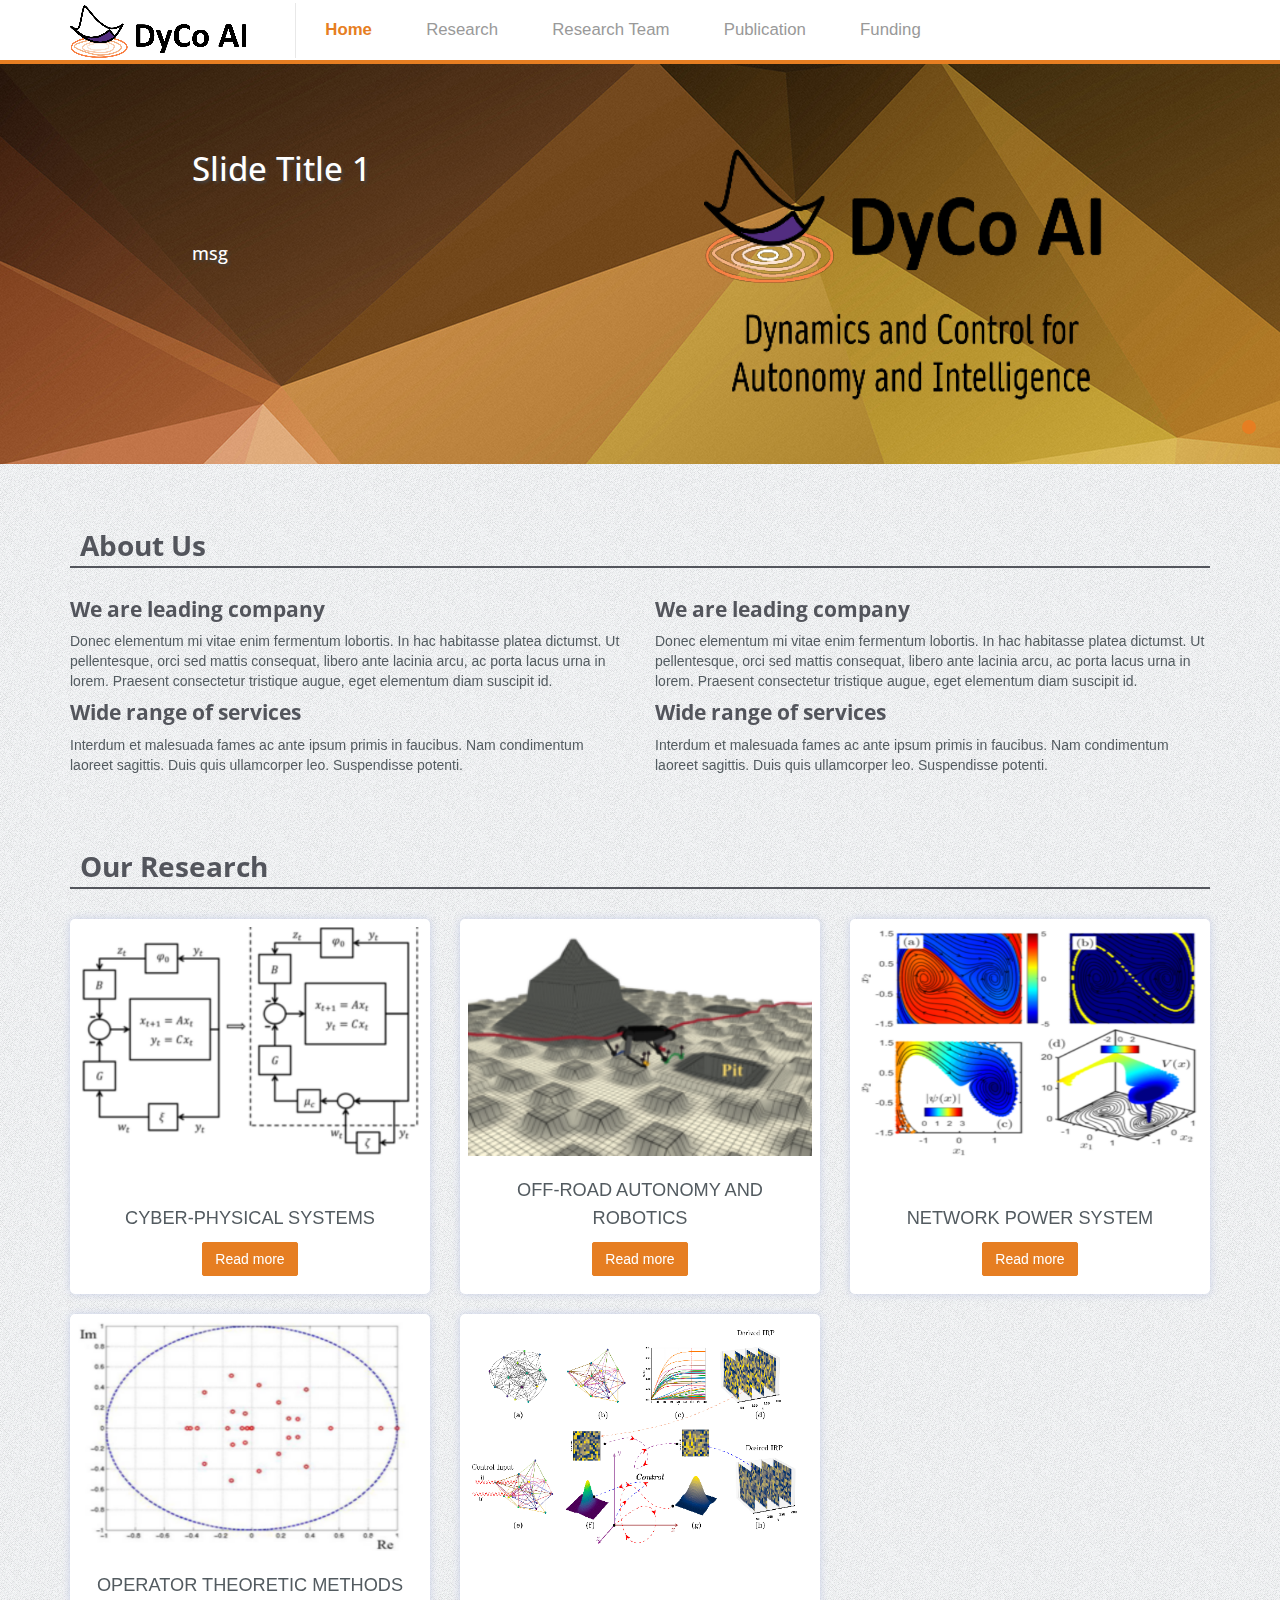
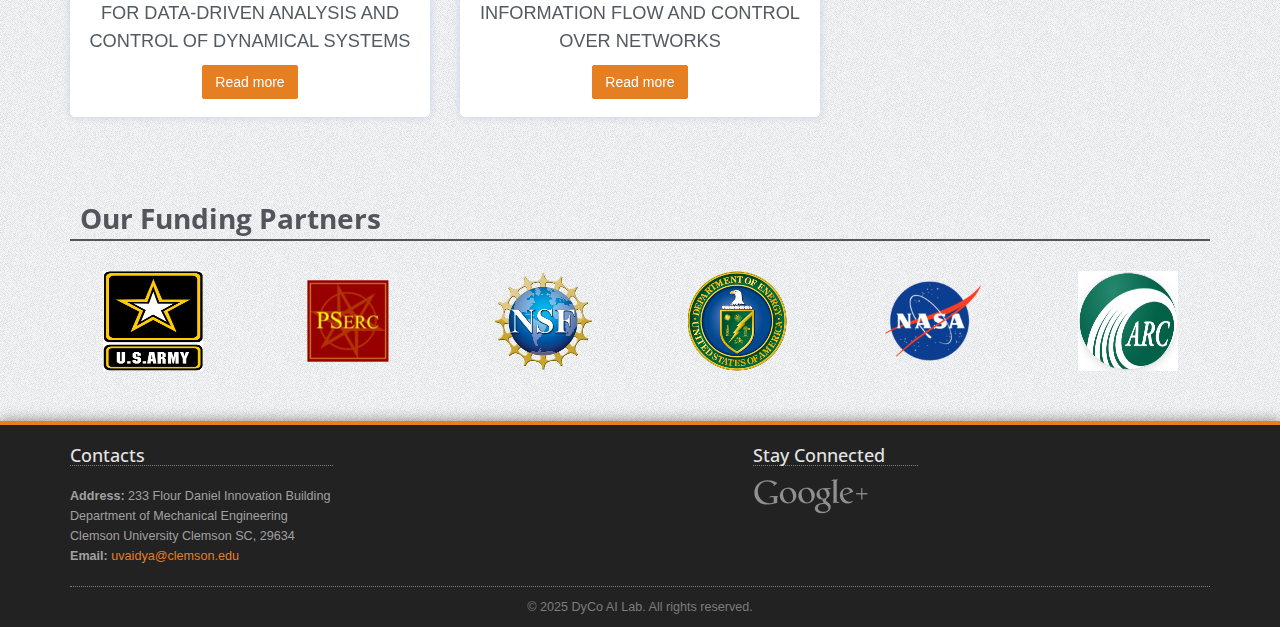
==== index.html @ 40adbb37 "Update index.html" ====
<!DOCTYPE html>
<!--[if lt IE 7]>      <html class="no-js lt-ie9 lt-ie8 lt-ie7"> <![endif]-->
<!--[if IE 7]>         <html class="no-js lt-ie9 lt-ie8"> <![endif]-->
<!--[if IE 8]>         <html class="no-js lt-ie9"> <![endif]-->
<!--[if gt IE 8]><!--> <html class="no-js"> <!--<![endif]-->
    <head>
        <meta charset="utf-8">
        <meta http-equiv="X-UA-Compatible" content="IE=edge,chrome=1">
        <title>DyCo AI</title>
        <meta name="description" content="">
        <meta name="viewport" content="width=device-width">

        <link rel="stylesheet" href="css/bootstrap.min.css">
        <link rel="stylesheet" href="css/icomoon-social.css">
        <link href='http://fonts.googleapis.com/css?family=Open+Sans:400,700,600,800' rel='stylesheet' type='text/css'>

        <link rel="stylesheet" href="css/leaflet.css" />
		<!--[if lte IE 8]>
		    <link rel="stylesheet" href="css/leaflet.ie.css" />
		<![endif]-->
		<link rel="stylesheet" href="css/main-orange.css">

        <script src="js/modernizr-2.6.2-respond-1.1.0.min.js"></script>
    </head>
    <body>
        <!--[if lt IE 7]>
            <p class="chromeframe">You are using an <strong>outdated</strong> browser. Please <a href="http://browsehappy.com/">upgrade your browser</a> or <a href="http://www.google.com/chromeframe/?redirect=true">activate Google Chrome Frame</a> to improve your experience.</p>
        <![endif]-->
        

           <!-- Navigation & Logo-->
        <div class="mainmenu-wrapper">
	        <div class="container">
	        	<!--<div class="menuextras">
					<div class="extras">
						<ul>
							<li class="shopping-cart-items"><i class="glyphicon glyphicon-shopping-cart icon-white"></i> <a href="page-shopping-cart.html"><b>3 items</b></a></li>
							<li>
								<div class="dropdown choose-country">
									<a class="#" data-toggle="dropdown" href="#"><img src="img/flags/gb.png" alt="Great Britain"> UK</a>
									<ul class="dropdown-menu" role="menu">
										<li role="menuitem"><a href="#"><img src="img/flags/us.png" alt="United States"> US</a></li>
										<li role="menuitem"><a href="#"><img src="img/flags/de.png" alt="Germany"> DE</a></li>
										<li role="menuitem"><a href="#"><img src="img/flags/es.png" alt="Spain"> ES</a></li>
									</ul>
								</div>
							</li>
			        		<li><a href="page-login.html">Login</a></li>
			        	</ul>
					</div>
		        </div>-->
		        <nav id="mainmenu" class="mainmenu">
					<ul>
						<li class="logo-wrapper"><a href="index.html"><img src="img/website_logo.jpg" alt="Multipurpose Twitter Bootstrap Template"></a></li>
						<li class="active">
							<a href="index.html">Home</a>
						</li>
						<li>
							<a href="page-Research.html">Research</a>
						</li>
						<li>
							<a href="page-research-team.html">Research Team </a>
						</li>
						<li>
							<a href="page-publication.html">Publication </a>
						</li>
						<li>
							<a href="page-project-funding.html">Funding </a>
						</li>
							</div><!-- /mainmenu-submenu -->
						</li>
					</ul>
				</nav>
			</div>
		</div>
        <!-- Homepage Slider -->
        <div class="homepage-slider">
        	<div id="sequence">
				<ul class="sequence-canvas">
					<!-- Slide 1 -->
					<li class="bg4">
						<!-- Slide Title -->
						<h2 class="title">Slide Title 1</h2>
						<!-- Slide Text -->
						<h3 class="subtitle">msg</h3>
						<!-- Slide Image -->
						<img class="slide-img" src="img/homepage-slider/slider-1.png" alt="Slide 1" />
					</li>
					<!-- End Slide 1 -->
					<!-- Slide 2 
					<li class="bg3">-->
						<!-- Slide Title 
						<h2 class="title">Slide Title 2</h2>-->
						<!-- Slide Text 
						<h3 class="subtitle">msg</h3>-->
						<!-- Slide Image 
						<img class="slide-img" src="img/homepage-slider/slide2.png" alt="Slide 2" />
					</li>-->
					<!-- End Slide 2 -->
					<!-- Slide 3 
					<li class="bg1">-->
						<!-- Slide Title 
						<h2 class="title">Slide Title 3</h2>-->
						<!-- Slide Text 
						<h3 class="subtitle">msg</h3>-->
						<!-- Slide Image 
						<img class="slide-img" src="img/homepage-slider/slide3.png" alt="Slide 3" />
					</li>-->
					<!-- End Slide 3 -->
				</ul>
				<div class="sequence-pagination-wrapper">
					<ul class="sequence-pagination">
						<li>1</li>
						<!--<li>2</li>
						<li>3</li>-->
					</ul>
				</div>
			</div>
        </div>
        <!-- End Homepage Slider -->

		<!-- Press Coverage -->
        <!--<div class="section">
	    	<div class="container">
				<div class="row">
					<div class="col-md-4 col-sm-6">
						<div class="in-press press-wired">
							<a href="#">Morbi eleifend congue elit nec sagittis. Praesent aliquam lobortis tellus, nec consequat vitae</a>
						</div>
					</div>
					<div class="col-md-4 col-sm-6">
						<div class="in-press press-mashable">
							<a href="#">Morbi eleifend congue elit nec sagittis. Praesent aliquam lobortis tellus, nec consequat vitae</a>
						</div>
					</div>
					<div class="col-md-4 col-sm-6">
						<div class="in-press press-techcrunch">
							<a href="#">Morbi eleifend congue elit nec sagittis. Praesent aliquam lobortis tellus, nec consequat vitae</a>
						</div>
					</div>
				</div>
			</div>
		</div>-->
		<!-- Press Coverage -->


	

		<!-- About Us -->
	    <div class="section">
			<div class="container">
				<h2>About Us</h2>
				<div class="row">
					
                    <div class="col-sm-6">
						<h3>We are leading company</h3>
						<p>
							Donec elementum mi vitae enim fermentum lobortis. In hac habitasse platea dictumst. Ut pellentesque, orci sed mattis consequat, libero ante lacinia arcu, ac porta lacus urna in lorem. Praesent consectetur tristique augue, eget elementum diam suscipit id.
						</p>
						<h3>Wide range of services</h3>
						<p>
							Interdum et malesuada fames ac ante ipsum primis in faucibus. Nam condimentum laoreet sagittis. Duis quis ullamcorper leo. Suspendisse potenti.
						</p>
					</div>
					<div class="col-sm-6">
						<h3>We are leading company</h3>
						<p>
							Donec elementum mi vitae enim fermentum lobortis. In hac habitasse platea dictumst. Ut pellentesque, orci sed mattis consequat, libero ante lacinia arcu, ac porta lacus urna in lorem. Praesent consectetur tristique augue, eget elementum diam suscipit id.
						</p>
						<h3>Wide range of services</h3>
						<p>
							Interdum et malesuada fames ac ante ipsum primis in faucibus. Nam condimentum laoreet sagittis. Duis quis ullamcorper leo. Suspendisse potenti.
						</p>
					</div>
					<!--Video-->
					<!--
					<div class="col-sm-6">
						<div class="video-wrapper">
							<iframe src="https://www.youtube.com/embed/SSEDi7otbWs" width="500" height="281" frameborder="0" webkitAllowFullScreen mozallowfullscreen allowFullScreen></iframe>
						</div>
					</div>-->
					<!--Video-->
					
				</div>
			</div>
	    </div>
	    <!-- About Us -->
	
		<!-- Our Research -->
	    <div class="section">
			<div class="container">
				<h2>Our Research</h2>
				<div class="row">
					
                    <div class="col-md-4 col-sm-6">
						<div class="portfolio-item">
							<div class="portfolio-image">
								<a href="page-portfolio-item.html"><img src="img/Resize_image/Research_detail_1.jpg" alt="Project Name"></a>
							</div>
							<div class="portfolio-info">
								<ul>
									<li class="portfolio-project-name"><br>Cyber-Physical Systems</li>
									
									<li class="read-more"><a href="page-project-details-1.html" class="btn">Read more</a></li>
								</ul>
							</div>
						</div>
					</div>
					<div class="col-md-4 col-sm-6">
						<div class="portfolio-item">
							<div class="portfolio-image">
								<a href="page-portfolio-item.html"><img src="img/Resize_image/Research_detail_2.jpg" alt="Project Name"></a>
							</div>
							<div class="portfolio-info">
								<ul>
									<li class="portfolio-project-name">
										Off-road Autonomy and Robotics                       

									</li>
									
									<li class="read-more"><a href="page-project-details-2.html" class="btn">Read more</a></li>
								</ul>
							</div>
						</div>
					</div>
					<div class="col-md-4 col-sm-6">
						<div class="portfolio-item">
							<div class="portfolio-image">
								<a href="page-portfolio-item.html"><img src="img/Resize_image/Research_detail_3.png" alt="Project Name"></a>
							</div>
							<div class="portfolio-info">
								<ul>
									<li class="portfolio-project-name"><br>Network Power System</li>
									
									<li class="read-more"><a href="page-project-details-3.html" class="btn">Read more</a></li>
								</ul>
							</div>
						</div>
					</div>
					<div class="col-md-4 col-sm-6">
						<div class="portfolio-item">
							<div class="portfolio-image">
								<a href="page-portfolio-item.html"><img src="img/Resize_image/Research_detail_4.png" alt="Project Name"></a>
							</div>
							<div class="portfolio-info">
								<ul>
									<li class="portfolio-project-name">Operator theoretic methods for data-driven analysis and control of dynamical systems</li>
									
									<li class="read-more"><a href="page-project-details-4.html" class="btn">Read more</a></li>
								</ul>
							</div>
						</div>
					</div>
					<div class="col-md-4 col-sm-6">
						<div class="portfolio-item">
							<div class="portfolio-image">
								<a href="page-portfolio-item.html"><img src="img/Resize_image/Research_detail_5.png" alt="Project Name"></a>
							</div>
							<div class="portfolio-info">
								<ul>
									<li class="portfolio-project-name"><br>Information Flow and Control Over Networks</li>
									
									<li class="read-more"><a href="page-project-details-5.html" class="btn">Read more</a></li>
								</ul>
							</div>
						</div>
					</div>
					
					
				</div>
			</div>
	    </div>
	    <!-- Our Research -->


		<!-- Our Clients -->
	    <div class="section">
	    	<div class="container">
	    		<h2>Our Funding Partners</h2>
				<div class="clients-logo-wrapper text-center row">
					<div class="col-lg-2 col-md-2 col-sm-3 col-xs-6"><a href="#"><img src="img/logos/FP_1.jpg" alt="Client Name"></a></div>
					<div class="col-lg-2 col-md-2 col-sm-3 col-xs-6"><a href="#"><img src="img/logos/FP_2.jpg" alt="Client Name"></a></div>
					<div class="col-lg-2 col-md-2 col-sm-3 col-xs-6"><a href="#"><img src="img/logos/FP_3.jpg" alt="Client Name"></a></div>
					<div class="col-lg-2 col-md-2 col-sm-3 col-xs-6"><a href="#"><img src="img/logos/FP_4.jpg" alt="Client Name"></a></div>
					<div class="col-lg-2 col-md-2 col-sm-3 col-xs-6"><a href="#"><img src="img/logos/FP_5.jpg" alt="Client Name"></a></div>
					<div class="col-lg-2 col-md-2 col-sm-3 col-xs-6"><a href="#"><img src="img/logos/FP_6.jpg" alt="Client Name"></a></div>
				</div>
			</div>
	    </div>
	    <!-- End Our Clients -->

	    <!-- Footer -->
	    <div class="footer">
	    	<div class="container">
		    	<div class="row">
		    		<div class="col-footer col-md-3 col-xs-6">
		    			<h3>Contacts</h3>
		    			<p class="contact-us-details">
	        				<b>Address:</b> 233 Flour Daniel Innovation Building
							Department of Mechanical Engineering
							Clemson University
							Clemson SC, 29634<br/>
	        			<!--	<b>Phone:</b> +44 123 654321<br/>
	        				<b>Fax:</b> +44 123 654321<br/>-->
	        				<b>Email:</b> <a>uvaidya@clemson.edu</a>
		    		</div>
		
		    		<div class="col-footer col-md-4 col-xs-6">
		    			
	        			</p>
		    		</div>
		    		<div class="col-footer col-md-2 col-xs-6">
		    			<h3>Stay Connected</h3>
		    			<ul class="footer-stay-connected no-list-style">
		    				<!--<li><a href="#" class="facebook"></a></li>
		    				<li><a href="#" class="twitter"></a></li>-->
		    				<li><a href="https://scholar.google.com/citations?user=bzUVrKIAAAAJ&hl=en" target="_blank" class="googleplus"></a></li>
		    			</ul>
		    		</div>
		    	</div>
		    	<div class="row">
		    		<div class="col-md-12">
		    			<div class="footer-copyright">&copy; 2025 DyCo AI Lab. All rights reserved.</div>
		    		</div>
		    	</div>
		    </div>
	    </div>

        <!-- Javascripts -->
        <script src="http://ajax.googleapis.com/ajax/libs/jquery/1.9.1/jquery.min.js"></script>
        <script>window.jQuery || document.write('<script src="js/jquery-1.9.1.min.js"><\/script>')</script>
        <script src="js/bootstrap.min.js"></script>
        <script src="http://cdn.leafletjs.com/leaflet-0.5.1/leaflet.js"></script>
        <script src="js/jquery.fitvids.js"></script>
        <script src="js/jquery.sequence-min.js"></script>
        <script src="js/jquery.bxslider.js"></script>
        <script src="js/main-menu.js"></script>
        <script src="js/template.js"></script>

    </body>
</html>
---- css/icomoon-social.css ----
.icon-google-plus,.icon-facebook,.icon-twitter,.icon-vimeo2,.icon-flickr,.icon-picassa,.icon-dribbble,.icon-github,.icon-wordpress,.icon-blogger,.icon-tumblr,.icon-soundcloud,.icon-linkedin,.icon-lastfm,.icon-stumbleupon,.icon-pinterest {
	display: inline-block;
	width: 16px;
	height: 16px;
	background-image: url(../img/icomoon-social.png);
	background-repeat: no-repeat;
}
.icon-google-plus {
	background-position: 0 0;
}
.icon-facebook {
	background-position: -32px 0;
}
.icon-twitter {
	background-position: -64px 0;
}
.icon-vimeo2 {
	background-position: -96px 0;
}
.icon-flickr {
	background-position: -128px 0;
}
.icon-picassa {
	background-position: -160px 0;
}
.icon-dribbble {
	background-position: -192px 0;
}
.icon-github {
	background-position: -224px 0;
}
.icon-wordpress {
	background-position: -256px 0;
}
.icon-blogger {
	background-position: -288px 0;
}
.icon-tumblr {
	background-position: -320px 0;
}
.icon-soundcloud {
	background-position: -352px 0;
}
.icon-linkedin {
	background-position: -384px 0;
}
.icon-lastfm {
	background-position: -416px 0;
}
.icon-stumbleupon {
	background-position: -448px 0;
}
.icon-pinterest {
	background-position: -480px 0;
}
---- css/leaflet.css ----
/* required styles */

.leaflet-map-pane,
.leaflet-tile,
.leaflet-marker-icon,
.leaflet-marker-shadow,
.leaflet-tile-pane,
.leaflet-overlay-pane,
.leaflet-shadow-pane,
.leaflet-marker-pane,
.leaflet-popup-pane,
.leaflet-overlay-pane svg,
.leaflet-zoom-box,
.leaflet-image-layer,
.leaflet-layer {
	position: absolute;
	left: 0;
	top: 0;
	}
.leaflet-container {
	overflow: hidden;
	-ms-touch-action: none;
	}
.leaflet-tile,
.leaflet-marker-icon,
.leaflet-marker-shadow {
	-webkit-user-select: none;
	   -moz-user-select: none;
	        user-select: none;
	}
.leaflet-marker-icon,
.leaflet-marker-shadow {
	display: block;
	}
/* map is broken in FF if you have max-width: 100% on tiles */
.leaflet-container img {
	max-width: none !important;
	}
/* stupid Android 2 doesn't understand "max-width: none" properly */
.leaflet-container img.leaflet-image-layer {
	max-width: 15000px !important;
	}
.leaflet-tile {
	filter: inherit;
	visibility: hidden;
	}
.leaflet-tile-loaded {
	visibility: inherit;
	}
.leaflet-zoom-box {
	width: 0;
	height: 0;
	}

.leaflet-tile-pane    { z-index: 2; }
.leaflet-objects-pane { z-index: 3; }
.leaflet-overlay-pane { z-index: 4; }
.leaflet-shadow-pane  { z-index: 5; }
.leaflet-marker-pane  { z-index: 6; }
.leaflet-popup-pane   { z-index: 7; }


/* control positioning */

.leaflet-control {
	position: relative;
	z-index: 7;
	pointer-events: auto;
	}
.leaflet-top,
.leaflet-bottom {
	position: absolute;
	z-index: 1000;
	pointer-events: none;
	}
.leaflet-top {
	top: 0;
	}
.leaflet-right {
	right: 0;
	}
.leaflet-bottom {
	bottom: 0;
	}
.leaflet-left {
	left: 0;
	}
.leaflet-control {
	float: left;
	clear: both;
	}
.leaflet-right .leaflet-control {
	float: right;
	}
.leaflet-top .leaflet-control {
	margin-top: 10px;
	}
.leaflet-bottom .leaflet-control {
	margin-bottom: 10px;
	}
.leaflet-left .leaflet-control {
	margin-left: 10px;
	}
.leaflet-right .leaflet-control {
	margin-right: 10px;
	}


/* zoom and fade animations */

.leaflet-fade-anim .leaflet-tile,
.leaflet-fade-anim .leaflet-popup {
	opacity: 0;
	-webkit-transition: opacity 0.2s linear;
	   -moz-transition: opacity 0.2s linear;
	     -o-transition: opacity 0.2s linear;
	        transition: opacity 0.2s linear;
	}
.leaflet-fade-anim .leaflet-tile-loaded,
.leaflet-fade-anim .leaflet-map-pane .leaflet-popup {
	opacity: 1;
	}

.leaflet-zoom-anim .leaflet-zoom-animated {
	-webkit-transition: -webkit-transform 0.25s cubic-bezier(0,0,0.25,1);
	   -moz-transition:    -moz-transform 0.25s cubic-bezier(0,0,0.25,1);
	     -o-transition:      -o-transform 0.25s cubic-bezier(0,0,0.25,1);
	        transition:         transform 0.25s cubic-bezier(0,0,0.25,1);
	}
.leaflet-zoom-anim .leaflet-tile,
.leaflet-pan-anim .leaflet-tile,
.leaflet-touching .leaflet-zoom-animated {
	-webkit-transition: none;
	   -moz-transition: none;
	     -o-transition: none;
	        transition: none;
	}

.leaflet-zoom-anim .leaflet-zoom-hide {
	visibility: hidden;
	}


/* cursors */

.leaflet-clickable {
	cursor: pointer;
	}
.leaflet-container {
	cursor: -webkit-grab;
	cursor:    -moz-grab;
	}
.leaflet-popup-pane,
.leaflet-control {
	cursor: auto;
	}
.leaflet-dragging,
.leaflet-dragging .leaflet-clickable,
.leaflet-dragging .leaflet-container {
	cursor: move;
	cursor: -webkit-grabbing;
	cursor:    -moz-grabbing;
	}


/* visual tweaks */

.leaflet-container {
	background: #ddd;
	outline: 0;
	}
.leaflet-container a {
	color: #0078A8;
	}
.leaflet-container a.leaflet-active {
	outline: 2px solid orange;
	}
.leaflet-zoom-box {
	border: 2px dotted #05f;
	background: white;
	opacity: 0.5;
	}


/* general typography */
.leaflet-container {
	font: 12px/1.5 "Helvetica Neue", Arial, Helvetica, sans-serif;
	}


/* general toolbar styles */

.leaflet-bar {
	box-shadow: 0 0 8px rgba(0,0,0,0.4);
	border: 1px solid #888;
	-webkit-border-radius: 5px;
	        border-radius: 5px;
	}
.leaflet-bar-part {
	background-color: rgba(255, 255, 255, 0.8);
	border-bottom: 1px solid #aaa;
	}
.leaflet-bar-part-top {
	-webkit-border-radius: 4px 4px 0 0;
	        border-radius: 4px 4px 0 0;
	}
.leaflet-bar-part-bottom {
	-webkit-border-radius: 0 0 4px 4px;
	        border-radius: 0 0 4px 4px;
	border-bottom: none;
	}

.leaflet-touch .leaflet-bar {
	-webkit-border-radius: 10px;
	        border-radius: 10px;
	}
.leaflet-touch .leaflet-bar-part {
	border-bottom: 4px solid rgba(0,0,0,0.3);
	}
.leaflet-touch .leaflet-bar-part-top {
	-webkit-border-radius: 7px 7px 0 0;
	        border-radius: 7px 7px 0 0;
	}
.leaflet-touch .leaflet-bar-part-bottom {
	-webkit-border-radius: 0 0 7px 7px;
	        border-radius: 0 0 7px 7px;
	border-bottom: none;
	}


/* zoom control */

.leaflet-container .leaflet-control-zoom {
	margin-left: 13px;
	margin-top: 12px;
	}
.leaflet-control-zoom a {
	width: 22px;
	height: 22px;
	text-align: center;
	text-decoration: none;
	color: black;
	}
.leaflet-control-zoom a,
.leaflet-control-layers-toggle {
	background-position: 50% 50%;
	background-repeat: no-repeat;
	display: block;
	}
.leaflet-control-zoom a:hover {
	background-color: #fff;
	color: #777;
	}
.leaflet-control-zoom-in {
	font: bold 18px/24px Arial, Helvetica, sans-serif;
	}
.leaflet-control-zoom-out {
	font: bold 23px/20px Tahoma, Verdana, sans-serif;
	}
.leaflet-control-zoom a.leaflet-control-zoom-disabled {
	cursor: default;
	background-color: rgba(255, 255, 255, 0.8);
	color: #bbb;
	}

.leaflet-touch .leaflet-control-zoom a {
	width: 30px;
	height: 30px;
	}
.leaflet-touch .leaflet-control-zoom-in {
	font-size: 24px;
	line-height: 29px;
	}
.leaflet-touch .leaflet-control-zoom-out {
	font-size: 28px;
	line-height: 24px;
	}

/* layers control */

.leaflet-control-layers {
	box-shadow: 0 1px 7px rgba(0,0,0,0.4);
	background: #f8f8f9;
	-webkit-border-radius: 8px;
	        border-radius: 8px;
	}
.leaflet-control-layers-toggle {
	background-image: url(images/layers.png);
	width: 36px;
	height: 36px;
	}
.leaflet-touch .leaflet-control-layers-toggle {
	width: 44px;
	height: 44px;
	}
.leaflet-control-layers .leaflet-control-layers-list,
.leaflet-control-layers-expanded .leaflet-control-layers-toggle {
	display: none;
	}
.leaflet-control-layers-expanded .leaflet-control-layers-list {
	display: block;
	position: relative;
	}
.leaflet-control-layers-expanded {
	padding: 6px 10px 6px 6px;
	color: #333;
	background: #fff;
	}
.leaflet-control-layers-selector {
	margin-top: 2px;
	position: relative;
	top: 1px;
	}
.leaflet-control-layers label {
	display: block;
	}
.leaflet-control-layers-separator {
	height: 0;
	border-top: 1px solid #ddd;
	margin: 5px -10px 5px -6px;
	}


/* attribution and scale controls */

.leaflet-container .leaflet-control-attribution {
	background-color: rgba(255, 255, 255, 0.7);
	box-shadow: 0 0 5px #bbb;
	margin: 0;
	}
.leaflet-control-attribution,
.leaflet-control-scale-line {
	padding: 0 5px;
	color: #333;
	}
.leaflet-container .leaflet-control-attribution,
.leaflet-container .leaflet-control-scale {
	font-size: 11px;
	}
.leaflet-left .leaflet-control-scale {
	margin-left: 5px;
	}
.leaflet-bottom .leaflet-control-scale {
	margin-bottom: 5px;
	}
.leaflet-control-scale-line {
	border: 2px solid #777;
	border-top: none;
	color: black;
	line-height: 1.1;
	padding: 2px 5px 1px;
	font-size: 11px;
	text-shadow: 1px 1px 1px #fff;
	background-color: rgba(255, 255, 255, 0.5);
	box-shadow: 0 -1px 5px rgba(0, 0, 0, 0.2);
	white-space: nowrap;
	overflow: hidden;
	}
.leaflet-control-scale-line:not(:first-child) {
	border-top: 2px solid #777;
	border-bottom: none;
	margin-top: -2px;
	box-shadow: 0 2px 5px rgba(0, 0, 0, 0.2);
	}
.leaflet-control-scale-line:not(:first-child):not(:last-child) {
	border-bottom: 2px solid #777;
	}

.leaflet-touch .leaflet-control-attribution,
.leaflet-touch .leaflet-control-layers,
.leaflet-touch .leaflet-control-zoom {
	box-shadow: none;
	}
.leaflet-touch .leaflet-control-layers,
.leaflet-touch .leaflet-control-zoom {
	border: 4px solid rgba(0,0,0,0.3);
	}


/* popup */

.leaflet-popup {
	position: absolute;
	text-align: center;
	}
.leaflet-popup-content-wrapper {
	padding: 1px;
	text-align: left;
	-webkit-border-radius: 20px;
	        border-radius: 20px;
	}
.leaflet-popup-content {
	margin: 14px 20px;
	line-height: 1.4;
	}
.leaflet-popup-content p {
	margin: 18px 0;
	}
.leaflet-popup-tip-container {
	margin: 0 auto;
	width: 40px;
	height: 20px;
	position: relative;
	overflow: hidden;
	}
.leaflet-popup-tip {
	width: 15px;
	height: 15px;
	padding: 1px;

	margin: -8px auto 0;

	-webkit-transform: rotate(45deg);
	   -moz-transform: rotate(45deg);
	    -ms-transform: rotate(45deg);
	     -o-transform: rotate(45deg);
	        transform: rotate(45deg);
	}
.leaflet-popup-content-wrapper, .leaflet-popup-tip {
	background: white;

	box-shadow: 0 3px 14px rgba(0,0,0,0.4);
	}
.leaflet-container a.leaflet-popup-close-button {
	position: absolute;
	top: 0;
	right: 0;
	padding: 4px 5px 0 0;
	text-align: center;
	width: 18px;
	height: 14px;
	font: 16px/14px Tahoma, Verdana, sans-serif;
	color: #c3c3c3;
	text-decoration: none;
	font-weight: bold;
	background: transparent;
	}
.leaflet-container a.leaflet-popup-close-button:hover {
	color: #999;
	}
.leaflet-popup-scrolled {
	overflow: auto;
	border-bottom: 1px solid #ddd;
	border-top: 1px solid #ddd;
	}


/* div icon */

.leaflet-div-icon {
	background: #fff;
	border: 1px solid #666;
	}
.leaflet-editing-icon {
	-webkit-border-radius: 2px;
	        border-radius: 2px;
	}
---- css/leaflet.ie.css ----
.leaflet-vml-shape {
	width: 1px;
	height: 1px;
	}
.lvml {
	behavior: url(#default#VML);
	display: inline-block;
	position: absolute;
	}

.leaflet-control {
	display: inline;
	}

.leaflet-popup-tip {
	width: 21px;
	_width: 27px;
	margin: 0 auto;
	_margin-top: -3px;

	filter: progid:DXImageTransform.Microsoft.Matrix(M11=0.70710678, M12=0.70710678, M21=-0.70710678, M22=0.70710678);
	-ms-filter: "progid:DXImageTransform.Microsoft.Matrix(M11=0.70710678, M12=0.70710678, M21=-0.70710678, M22=0.70710678)";
	}
.leaflet-popup-tip-container {
	margin-top: -1px;
	}
.leaflet-popup-content-wrapper, .leaflet-popup-tip {
	border: 1px solid #999;
	}
.leaflet-popup-content-wrapper {
	zoom: 1;
	}

.leaflet-control-zoom,
.leaflet-control-layers {
	border: 3px solid #999;
	}
.leaflet-control-zoom a {
	background-color: #eee;
	}
.leaflet-control-zoom a:hover {
	background-color: #fff;
	}
.leaflet-control-layers-toggle {
	}
.leaflet-control-attribution,
.leaflet-control-layers,
.leaflet-control-scale-line {
	background: white;
	}
.leaflet-zoom-box {
	filter: alpha(opacity=50);
	}
.leaflet-control-attribution {
	border-top: 1px solid #bbb;
	border-left: 1px solid #bbb;
	}
---- css/main-orange.css ----
/*--------------------------------------------------------------------------
	General Style
--------------------------------------------------------------------------*/
body {
  background: url(../img/page-background.png);
}
.section {
  padding: 30px 0;
  -webkit-transform: translateZ(0);
  -moz-transform: translateZ(0);
  -o-transform: translateZ(0);
  -ms-transform: translateZ(0);
  transform: translateZ(0);
}
.section-white {
  background: #FFF;
}
.section .container:first-child h1,
.section .container:first-child h2,
.section .container:first-child h3 {
  margin-top: 0;
  font-weight: 700;
}
.input-micro {
  width: 50px;
  margin-bottom: 0 !important;
}
textarea:focus,
input[type="text"]:focus,
input[type="password"]:focus,
input[type="datetime"]:focus,
input[type="datetime-local"]:focus,
input[type="date"]:focus,
input[type="month"]:focus,
input[type="time"]:focus,
input[type="week"]:focus,
input[type="number"]:focus,
input[type="email"]:focus,
input[type="url"]:focus,
input[type="search"]:focus,
input[type="tel"]:focus,
input[type="color"]:focus,
.uneditable-input:focus {
  border-color: rgba(230, 126, 34, 0.8);
  outline: 0;
  outline: thin dotted \9;
  /* IE6-9 */
  -webkit-box-shadow: inset 0 1px 1px rgba(0,0,0,.075), 0 0 8px rgba(230, 126, 34, 0.6);
  -moz-box-shadow: inset 0 1px 1px rgba(0,0,0,.075), 0 0 8px rgba(230, 126, 34, 0.6);
  box-shadow: inset 0 1px 1px rgba(0,0,0,.075), 0 0 8px rgba(230, 126, 34, 0.6);
  color: inset 0 1px 1px rgba(0,0,0,.075), 0 0 8px rgba(230, 126, 34, 0.6);
}
ul.no-list-style {
  list-style-type: none;
  margin-left: 0;
}
ul.no-list-style li {
  line-height: 28px;
}
div[class*="span"] {
  -webkit-transition: all .4s linear;
  -moz-transition: all .4s linear;
  -o-transition: all .4s linear;
  -ms-transition: all .4s linear;
  transition: all .4s linear;
}
/*--------------------------------------------------------------------------
	Typography Style
--------------------------------------------------------------------------*/
body {
  font-family: Arial, Helvetica, sans-serif;
  font-size: 14px;
  line-height: 20px;
  color: #535b60;
}
h1 {
  color: #53555c;
  font-family: 'Open Sans', sans-serif;
  font-weight: 800;
}
h2 {
  color: #53555c;
  font-family: 'Open Sans', sans-serif;
  font-size: 2em;
  border-bottom: 2px solid #53555c;
  line-height: 1.5em;
  margin: 30px 0;
  padding-left: 10px;
}
h3 {
  font-family: 'Open Sans', sans-serif;
  color: #53555c;
  font-size: 1.5em;
}
h4 {
  font-family: 'Open Sans', sans-serif;
  color: #53555c;
  margin-bottom: 10px;
}
a {
  color: #e67e22;
}
a:hover {
  color: #924d10;
}
/*--------------------------------------------------------------------------
+	Services Style
--------------------------------------------------------------------------*/
/* Multicolumn */
.service-wrapper {
  background: #FFF;
  margin: 20px 10px;
  text-align: center;
  padding: 30px 20px;
  -webkit-border-radius: 5px;
  -webkit-background-clip: padding-box;
  -moz-border-radius: 5px;
  -moz-background-clip: padding;
  border-radius: 5px;
  background-clip: padding-box;
  -webkit-box-shadow: 0 0 3px #999;
  -moz-box-shadow: 0 0 3px #999;
  box-shadow: 0 0 3px #999;
  color: 0 0 3px #999;
}
.service-wrapper h3 {
  font-size: 1.2em;
  margin: 10px 0 !important;
}
.service-wrapper p {
  margin-top: 0;
}
/* Row */
.service-wrapper-row {
  padding: 10px 0;
}
.service-wrapper-row h3 {
  padding-top: 15px;
}
.service-wrapper-row .service-image {
  padding-top: 15px;
  text-align: center;
}
.service-wrapper-row .service-image img {
  max-width: 80%;
  vertical-align: bottom;
  bottom: 0;
  border: 7px solid #FFF;
  -webkit-border-radius: 5px;
  -webkit-background-clip: padding-box;
  -moz-border-radius: 5px;
  -moz-background-clip: padding;
  border-radius: 5px;
  background-clip: padding-box;
  -webkit-box-shadow: 0 0 8px #999;
  -moz-box-shadow: 0 0 8px #999;
  box-shadow: 0 0 8px #999;
  color: 0 0 8px #999;
}
/*--------------------------------------------------------------------------
+	Pricing Table Style
--------------------------------------------------------------------------*/
.pricing-plan {
  float: left;
  text-align: center;
  background: #fafafa;
  position: relative;
  width: 48%;
  margin: 10px 1% 10px 0;
  padding: 20px;
  -webkit-border-radius: 7px;
  -webkit-background-clip: padding-box;
  -moz-border-radius: 7px;
  -moz-background-clip: padding;
  border-radius: 7px;
  background-clip: padding-box;
  -webkit-box-sizing: border-box;
  -moz-box-sizing: border-box;
  box-sizing: border-box;
  -webkit-box-shadow: 0 1px 8px rgba(0, 0, 0, 0.4);
  -moz-box-shadow: 0 1px 8px rgba(0, 0, 0, 0.4);
  box-shadow: 0 1px 8px rgba(0, 0, 0, 0.4);
  color: 0 1px 8px rgba(0, 0, 0, 0.4);
  -webkit-transition: -webkit-box-shadow .25s linear;
  -moz-transition: -moz-box-shadow .25s linear;
  -o-transition: box-shadow .25s linear;
  -ms-transition: box-shadow .25s linear;
  transition: box-shadow .25s linear;
}
.pricing-plan:hover {
  -webkit-box-shadow: 0 0 8px #333;
  -moz-box-shadow: 0 0 8px #333;
  box-shadow: 0 0 8px #333;
  color: 0 0 8px #333;
  z-index: 5;
}
.pricing-plan .pricing-plan-title {
  position: relative;
  margin: -20px -10px 20px;
  padding: 20px;
  line-height: 1;
  font-size: 16px;
  font-weight: bold;
  color: #595f6b;
  border-bottom: 1px dashed #d2d2d2;
}
.pricing-plan .pricing-plan-title:before {
  content: '';
  position: absolute;
  bottom: -1px;
  left: 0;
  right: 0;
  height: 1px;
  background-size: 3px 1px;
  background-image: url([data-uri]);
  background-image: -moz-linear-gradient(left, white, white 33%, #d2d2d2 34%, #d2d2d2);
  background-image: -webkit-linear-gradient(left, white, white 33%, #d2d2d2 34%, #d2d2d2);
  background-image: -o-linear-gradient(left, white, white 33%, #d2d2d2 34%, #d2d2d2);
  background-image: linear-gradient(to right, white, white 33%, #d2d2d2 34%, #d2d2d2);
}
.pricing-plan .pricing-plan-price {
  margin: 0 auto 20px;
  width: 90px;
  height: 90px;
  line-height: 90px;
  font-size: 19px;
  font-weight: bold;
  color: white;
  background: #595f6b;
  -webkit-border-radius: 45px;
  -webkit-background-clip: padding-box;
  -moz-border-radius: 45px;
  -moz-background-clip: padding;
  border-radius: 45px;
  background-clip: padding-box;
}
.pricing-plan .pricing-plan-price span {
  font-size: 12px;
  font-weight: normal;
  color: rgba(255, 255, 255, 0.9);
}
.pricing-plan .pricing-plan-features {
  margin-bottom: 20px;
  margin-left: 0;
  padding: 0;
  line-height: 2;
  font-size: 12px;
  color: #999;
  text-align: center;
  list-style-type: none;
}
.pricing-plan .pricing-plan-features li strong {
  font-weight: bold;
  color: #888;
}
.pricing-plan .pricing-plan-promote {
  margin: 0;
  padding: 40px 20px;
  background-color: white;
  border-width: 2px;
  -webkit-border-radius: 7px;
  -webkit-background-clip: padding-box;
  -moz-border-radius: 7px;
  -moz-background-clip: padding;
  border-radius: 7px;
  background-clip: padding-box;
  z-index: 4;
}
.ribbon-wrapper {
  width: 85px;
  height: 88px;
  overflow: hidden;
  position: absolute;
  top: 0;
  right: 0;
}
.price-ribbon {
  font: bold 15px Sans-Serif;
  color: #333;
  text-align: center;
  text-shadow: rgba(255, 255, 255, 0.5) 0px 1px 0px;
  position: relative;
  padding: 7px 0;
  left: -5px;
  top: 15px;
  width: 120px;
  background-color: #FFF;
  color: #6a6340;
  -webkit-transform: rotate(45deg);
  -moz-transform: rotate(45deg);
  -o-transform: rotate(45deg);
  -ms-transform: rotate(45deg);
  transform: rotate(45deg);
  -webkit-box-shadow: 0px 0px 3px rgba(0,0,0,0.3);
  -moz-box-shadow: 0px 0px 3px rgba(0,0,0,0.3);
  box-shadow: 0px 0px 3px rgba(0,0,0,0.3);
  color: 0px 0px 3px rgba(0,0,0,0.3);
}
.ribbon-green {
  background-color: #BFDC7A;
}
.ribbon-blue {
  background-color: #5ACBFF;
}
.ribbon-orange {
  background-color: #FF9542;
}
.ribbon-red {
  background-color: #FF7373;
}
@media (min-width: 768px) {
  .pricing-plan {
    width: 25%;
    margin: 20px 0;
    padding: 20px;
    -webkit-border-radius: 0;
    -webkit-background-clip: padding-box;
    -moz-border-radius: 0;
    -moz-background-clip: padding;
    border-radius: 0;
    background-clip: padding-box;
  }
  .pricing-plan:first-child {
    -webkit-border-top-left-radius: 7px;
    -moz-border-radius-topleft: 7px;
    border-top-left-radius: 7px;
    -webkit-border-bottom-left-radius: 7px;
    -webkit-background-clip: padding-box;
    -moz-border-radius-bottomleft: 7px;
    -moz-background-clip: padding;
    border-bottom-left-radius: 7px;
    background-clip: padding-box;
  }
  .pricing-plan:last-child {
    border-width: 2px;
    -webkit-border-top-right-radius: 7px;
    -moz-border-radius-topright: 7px;
    border-top-right-radius: 7px;
    -webkit-border-bottom-right-radius: 7px;
    -webkit-background-clip: padding-box;
    -moz-border-radius-bottomright: 7px;
    -moz-background-clip: padding;
    border-bottom-right-radius: 7px;
    background-clip: padding-box;
  }
  .pricing-plan-promote {
    background: #fff;
    padding: 40px;
    margin-top: 0;
    -webkit-border-radius: 7px;
    -webkit-background-clip: padding-box;
    -moz-border-radius: 7px;
    -moz-background-clip: padding;
    border-radius: 7px;
    background-clip: padding-box;
    z-index: 4;
  }
}
/*--------------------------------------------------------------------------
+	Contact Us Style
--------------------------------------------------------------------------*/
#contact-us-map {
  height: 300px;
  -webkit-box-shadow: inset 0 1px #fff,0 0 8px #c8cfe6;
  -moz-box-shadow: inset 0 1px #fff,0 0 8px #c8cfe6;
  box-shadow: inset 0 1px #fff,0 0 8px #c8cfe6;
  color: inset 0 1px #fff,0 0 8px #c8cfe6;
}
.contact-us-details {
  margin: 20px 0;
  font-size: 0.9em;
}
/*--------------------------------------------------------------------------
+	Video Wrapper Style
--------------------------------------------------------------------------*/
.video-wrapper {
  -webkit-box-shadow: 0 0 5px #000;
  -moz-box-shadow: 0 0 5px #000;
  box-shadow: 0 0 5px #000;
  color: 0 0 5px #000;
  margin: 20px 0;
}
/*--------------------------------------------------------------------------
+	Call to Action Bar Style
--------------------------------------------------------------------------*/
.calltoaction-wrapper {
  text-align: center;
}
.calltoaction-wrapper h3 {
  display: inline-block;
  line-height: 36px;
  margin-right: 10px;
  margin-bottom: 0;
}
.calltoaction-wrapper a {
  vertical-align: top;
}
/*--------------------------------------------------------------------------
+	Testimonials Style
--------------------------------------------------------------------------*/
.testimonial blockquote {
  margin: 0;
  padding: 0;
  border-left: none;
}
.testimonial blockquote p {
  font-size: 0.9em;
  margin-bottom: 20px;
  line-height: 1.5;
}
.testimonial .testimonial-bubble {
  text-align: justify;
  -webkit-border-radius: 4px;
  -webkit-background-clip: padding-box;
  -moz-border-radius: 4px;
  -moz-background-clip: padding;
  border-radius: 4px;
  background-clip: padding-box;
  padding: 0 20px 20px 20px;
  margin: 35px 10px 20px 10px;
  background: #FFF;
  position: relative;
  -webkit-box-sizing: border-box;
  -moz-box-sizing: border-box;
  box-sizing: border-box;
  -webkit-box-shadow: inset 0 1px #fff,0 1px 2px #c8cfe6;
  -moz-box-shadow: inset 0 1px #fff,0 1px 2px #c8cfe6;
  box-shadow: inset 0 1px #fff,0 1px 2px #c8cfe6;
  color: inset 0 1px #fff,0 1px 2px #c8cfe6;
}
.testimonial .testimonial-bubble::before {
  background-color: #FFF;
  content: "\00a0";
  display: block;
  height: 20px;
  width: 20px;
  top: -10px;
  left: 45%;
  position: relative;
  -webkit-transform: rotate(45deg);
  -moz-transform: rotate(45deg);
  -o-transform: rotate(45deg);
  -ms-transform: rotate(45deg);
  transform: rotate(45deg);
}
.testimonial .author-photo {
  text-align: center;
}
.testimonial .author-photo img {
  margin: auto;
  border: 5px solid #FFF;
  -webkit-border-radius: 100px;
  -webkit-background-clip: padding-box;
  -moz-border-radius: 100px;
  -moz-background-clip: padding;
  border-radius: 100px;
  background-clip: padding-box;
  -webkit-box-shadow: inset 0 1px #fff,0 1px 2px #c8cfe6;
  -moz-box-shadow: inset 0 1px #fff,0 1px 2px #c8cfe6;
  box-shadow: inset 0 1px #fff,0 1px 2px #c8cfe6;
  color: inset 0 1px #fff,0 1px 2px #c8cfe6;
}
.testimonial .author-info {
  font-weight: 400;
  font-size: 0.8em;
}
/*--------------------------------------------------------------------------
+	Clients Logos Style
--------------------------------------------------------------------------*/
.clients-logo-wrapper img {
  max-width: 100%;
}
/*--------------------------------------------------------------------------
+	News Style
--------------------------------------------------------------------------*/
.featured-news .caption,
.latest-news .caption {
  padding: 10px 0 5px 0;
}
.featured-news .caption a,
.latest-news .caption a {
  font-size: 1.1em;
  font-weight: 600;
  color: #535b60;
}
.featured-news .intro,
.latest-news .intro {
  padding-bottom: 10px;
  font-size: 0.9em;
}
.featured-news .intro a,
.latest-news .intro a {
  white-space: nowrap;
}
.featured-news .date,
.latest-news .date {
  font-size: 0.7em;
  color: #999;
}
.featured-news img,
.latest-news img {
  max-width: 100%;
  margin: 10px 0 10px 0;
  -webkit-border-radius: 5px;
  -webkit-background-clip: padding-box;
  -moz-border-radius: 5px;
  -moz-background-clip: padding;
  border-radius: 5px;
  background-clip: padding-box;
  -webkit-box-shadow: inset 0 1px #fff,0 0 8px #c8cfe6;
  -moz-box-shadow: inset 0 1px #fff,0 0 8px #c8cfe6;
  box-shadow: inset 0 1px #fff,0 0 8px #c8cfe6;
  color: inset 0 1px #fff,0 0 8px #c8cfe6;
}
/*--------------------------------------------------------------------------
+	Frequently Asked Questions Style
--------------------------------------------------------------------------*/
.faq-wrapper h3 {
  margin-top: 20px !important;
}
.faq-wrapper .accordion-inner {
  margin: 10px 0 10px 20px;
  padding: 0 10px;
  font-size: 0.9em;
}
.faq-wrapper .accordion-inner .answer {
  font-weight: 600;
}
/*--------------------------------------------------------------------------
+	Blog Style
--------------------------------------------------------------------------*/
/* Posts List */
.blog-post {
  background: #FFF;
  position: relative;
  margin: 20px 0;
  border: 7px solid #FFF;
  -webkit-border-radius: 5px;
  -webkit-background-clip: padding-box;
  -moz-border-radius: 5px;
  -moz-background-clip: padding;
  border-radius: 5px;
  background-clip: padding-box;
  -webkit-box-shadow: inset 0 1px #fff,0 0 8px #c8cfe6;
  -moz-box-shadow: inset 0 1px #fff,0 0 8px #c8cfe6;
  box-shadow: inset 0 1px #fff,0 0 8px #c8cfe6;
  color: inset 0 1px #fff,0 0 8px #c8cfe6;
}
.blog-post img {
  max-width: 100%;
}
.blog-post .post-info {
  background: #000;
  background: rgba(0, 0, 0, 0.6);
  color: #FFF;
  line-height: 1.2;
  position: absolute;
  padding: 5px;
  left: 10px;
  top: 10px;
  -webkit-border-radius: 5px;
  -webkit-background-clip: padding-box;
  -moz-border-radius: 5px;
  -moz-background-clip: padding;
  border-radius: 5px;
  background-clip: padding-box;
}
.blog-post .post-comments-count {
  text-align: center;
}
.post-info .post-comments-count {
  padding-top: 5px;
}
.post-info .post-comments-count i {
  margin-right: 5px;
}
.post-info .post-comments-count a {
  color: #FFF;
}
.post-info .post-date .date {
  font-size: 0.7em;
  font-weight: 600;
}
.post-title h3 {
  font-size: 1.2em;
  border-bottom: 1px dotted #828282;
  margin: 0 20px;
  padding-top: 10px;
}
.post-title h3 a {
  color: #535b60;
}
.post-summary {
  margin: 10px 20px;
}
.post-summary p {
  color: #828282;
  font-size: 0.9em;
  text-align: justify;
}
.post-more {
  text-align: right;
  padding: 0 20px 20px 0;
}
/* Single Post */
.blog-single-post {
  padding: 10px 30px;
}
.single-post-title h3 {
  font-size: 1.5em;
  margin: 0;
}
.single-post-info {
  margin-bottom: 20px;
  padding-bottom: 10px;
  border-bottom: 1px dotted #828282;
}
.single-post-info i {
  color: #333;
  margin-right: 5px;
}
.single-post-image {
  text-align: center;
}
.single-post-image img {
  -webkit-box-shadow: 0 0 5px #000;
  -moz-box-shadow: 0 0 5px #000;
  box-shadow: 0 0 5px #000;
  color: 0 0 5px #000;
}
.single-post-content {
  margin: 30px 0 20px 0;
  padding-bottom: 20px;
  border-bottom: 2px dotted #CCC;
}
.single-post-content p {
  color: #828282;
  font-size: 0.9em;
  text-align: justify;
}
.post-comments {
  list-style-type: none;
  margin-left: 0;
  margin-bottom: 40px;
  padding: 0;
}
.post-comments ul {
  list-style-type: none;
  margin-left: 30px;
  padding: 0;
}
.comment-wrapper p {
  margin: 0;
  position: relative;
  border: 1px solid #CCC;
  padding: 10px;
  margin-bottom: 10px;
  -webkit-border-radius: 3px;
  -webkit-background-clip: padding-box;
  -moz-border-radius: 3px;
  -moz-background-clip: padding;
  border-radius: 3px;
  background-clip: padding-box;
}
.comment-author {
  font-size: 1.3em;
  font-weight: 600;
  margin-bottom: 10px;
}
.comment-author img {
  max-width: 50px;
  -webkit-border-radius: 25px;
  -webkit-background-clip: padding-box;
  -moz-border-radius: 25px;
  -moz-background-clip: padding;
  border-radius: 25px;
  background-clip: padding-box;
  margin-right: 10px;
}
.comment-date {
  font-size: 0.9em;
  margin-right: 20px;
}
.comment-actions {
  text-align: right;
  opacity: 0.6;
  -webkit-transition: opacity .25s linear;
  -moz-transition: opacity .25s linear;
  -o-transition: opacity .25s linear;
  -ms-transition: opacity .25s linear;
  transition: opacity .25s linear;
}
.comment-actions:hover {
  text-align: right;
  opacity: 1;
}
.comment-actions i {
  color: #333;
}
.comment-reply-btn {
  margin-left: 10px;
}
.blog-sidebar h4 {
  margin-top: 20px;
  font-weight: 700;
}
.blog-sidebar h4:first-child {
  margin-top: 0;
}
.blog-sidebar ul {
  list-style-type: none;
  margin-left: 0;
  padding: 0;
}
.blog-sidebar .recent-posts li,
.blog-sidebar .blog-categories li {
  padding: 5px 20px 5px 0;
  border-top: 1px solid #D5D5D5;
}
.blog-sidebar .recent-posts li:last-child,
.blog-sidebar .blog-categories li:last-child {
  border-bottom: 1px solid #D5D5D5;
}
.blog-sidebar .recent-posts a,
.blog-sidebar .blog-categories a {
  color: #535b60;
}
/*--------------------------------------------------------------------------
+	E-commerce Style
--------------------------------------------------------------------------*/
.shop-item {
  position: relative;
  background: #FFF;
  padding-bottom: 10px;
  margin-top: 20px;
  margin-bottom: 10px;
  border: 8px solid #FFF;
  -webkit-border-radius: 5px;
  -webkit-background-clip: padding-box;
  -moz-border-radius: 5px;
  -moz-background-clip: padding;
  border-radius: 5px;
  background-clip: padding-box;
  -webkit-box-shadow: inset 0 1px #fff,0 0 8px #c8cfe6;
  -moz-box-shadow: inset 0 1px #fff,0 0 8px #c8cfe6;
  box-shadow: inset 0 1px #fff,0 0 8px #c8cfe6;
  color: inset 0 1px #fff,0 0 8px #c8cfe6;
}
.shop-item img {
  max-width: 100%;
}
.shop-item .image {
  text-align: center;
}
.shop-item .title {
  padding: 20px 0 10px;
}
.shop-item .title h3 {
  font-size: 0.9em;
  margin: 0 10px;
  text-align: center;
}
.shop-item .title h3 a {
  color: #535b60;
  text-transform: uppercase;
}
.shop-item .colors {
  text-align: center;
  margin-bottom: 10px;
}
.shop-item .colors span {
  display: inline-block;
  *display: inline;
  width: 8px;
  height: 8px;
  border-width: 1px;
  border-style: solid;
  margin: 2px;
}
.shop-item .price {
  color: #535b60;
  font-size: 1.5em;
  text-align: center;
  margin-bottom: 20px;
  font-weight: 600;
  -webkit-border-radius: 7px;
  -webkit-background-clip: padding-box;
  -moz-border-radius: 7px;
  -moz-background-clip: padding;
  border-radius: 7px;
  background-clip: padding-box;
}
.shop-item .price .price-was {
  color: #A7A7A7;
  font-size: 0.8em;
  text-decoration: line-through;
}
.shop-item .description {
  color: #828282;
  font-size: 0.9em;
  text-align: justify;
  margin: 0 10px;
}
.shop-item .description p {
  border-top: 1px solid #ECECEC;
  padding: 10px;
  margin: 0;
}
.shop-item .actions {
  border-top: 1px solid #ECECEC;
  margin: 0 10px;
  padding-top: 20px;
  text-align: center;
}
.shop-item .actions span {
  font-size: 0.8em;
  white-space: nowrap;
}
.colors {
  text-align: center;
  margin-bottom: 10px;
}
.colors span {
  display: inline-block;
  *display: inline;
  width: 8px;
  height: 8px;
  border-width: 1px;
  border-style: solid;
  margin: 2px;
}
span.color-white {
  background-color: #D7D7CF;
  border-color: #c0c0b3;
}
span.color-black {
  background-color: #000;
  border-color: #000000;
}
span.color-blue {
  background-color: #073A52;
  border-color: #031923;
}
span.color-orange {
  background-color: #D56E1D;
  border-color: #a85717;
}
span.color-green {
  background-color: #5C6632;
  border-color: #3d4421;
}
span.color-red {
  background-color: #DA1111;
  border-color: #ab0d0d;
}
/*--------------------------------------------------------------------------
+	Product Details Page Style
--------------------------------------------------------------------------*/
.product-image-large {
  border: 8px solid #FFF;
  text-align: center;
  margin-bottom: 10px;
  -webkit-border-radius: 5px;
  -webkit-background-clip: padding-box;
  -moz-border-radius: 5px;
  -moz-background-clip: padding;
  border-radius: 5px;
  background-clip: padding-box;
  -webkit-box-shadow: inset 0 1px #fff,0 0 8px #c8cfe6;
  -moz-box-shadow: inset 0 1px #fff,0 0 8px #c8cfe6;
  box-shadow: inset 0 1px #fff,0 0 8px #c8cfe6;
  color: inset 0 1px #fff,0 0 8px #c8cfe6;
}
.product-image-large img {
  max-width: 100%;
}
.product-details h4,
.product-details h5 {
  font-weight: 700;
}
.product-details h4 {
  margin-bottom: 20px;
}
.product-details h5 {
  margin-top: 20px;
}
.product-details .price {
  font-size: 1.4em;
  font-weight: 700;
  text-align: left;
  padding: 5px;
  background: rgba(255, 255, 255, 0.6);
  display: inline;
  -webkit-border-radius: 5px;
  -webkit-background-clip: padding-box;
  -moz-border-radius: 5px;
  -moz-background-clip: padding;
  border-radius: 5px;
  background-clip: padding-box;
}
.product-details .price-was {
  text-decoration: line-through;
  font-size: 0.8em;
  font-weight: normal;
}
.product-details .shop-item-selections {
  width: 100%;
}
.product-details .shop-item-selections td {
  line-height: 36px;
}
.product-details .shop-item-selections td:first-child {
  width: 30%;
}
.product-details .choose-item-color span {
  display: inline-block;
  *display: inline;
  width: 10px;
  height: 10px;
  border-width: 1px;
  border-style: solid;
  margin-bottom: -1px;
  margin-right: 2px;
}
.product-details-nav {
  margin-top: 30px !important;
  margin-left: 0 !important;
}
.product-detail-info {
  background: #fff;
  border-top: 0;
  border-left: 1px;
  border-right: 1px;
  border-bottom: 1px;
  border-color: #ddd;
  border-style: solid;
  padding: 20px 30px;
}
.product-detail-info p,
.product-detail-info ul {
  font-size: 0.9em;
}
.product-detail-info table {
  width: 100%;
}
.product-detail-info table td {
  font-size: 0.9em;
  width: 50%;
  line-height: 28px;
  border-bottom: 1px solid #E7E7E7;
}
.product-detail-info table td:first-child {
  font-weight: 600;
}
.product-detail-info table tr:last-child td {
  border-bottom: 0;
}
/*--------------------------------------------------------------------------
+	Shopping Cart Style
--------------------------------------------------------------------------*/
.shopping-cart {
  margin: 10px 0 0 0;
  width: 100%;
  border-collapse: separate;
  border-spacing: 0 10px;
}
.shopping-cart a {
  color: #535b60;
}
.shopping-cart tr {
  background: #FFF;
}
.shopping-cart td {
  padding: 10px;
}
.shopping-cart td:first-child {
  -webkit-border-radius: 5px 0 0 5px;
  -webkit-background-clip: padding-box;
  -moz-border-radius: 5px 0 0 5px;
  -moz-background-clip: padding;
  border-radius: 5px 0 0 5px;
  background-clip: padding-box;
  margin-left: 10px;
}
.shopping-cart td:last-child {
  -webkit-border-radius: 0 5px 5px 0;
  -webkit-background-clip: padding-box;
  -moz-border-radius: 0 5px 5px 0;
  -moz-background-clip: padding;
  border-radius: 0 5px 5px 0;
  background-clip: padding-box;
  margin-right: 10px;
}
.shopping-cart .image,
.shopping-cart .image img {
  max-width: 150px;
}
.shopping-cart .title {
  font-size: 1.1em;
}
.shopping-cart .feature {
  font-size: 0.8em;
}
.shopping-cart .color span {
  display: inline-block;
  *display: inline;
  width: 8px;
  height: 8px;
  border-width: 1px;
  border-style: solid;
}
.shopping-cart .quantity {
  width: 80px;
}
.shopping-cart .price {
  color: #535b60;
  font-size: 1.2em;
  width: 80px;
  text-align: center;
}
.shopping-cart .actions {
  width: 80px;
}
.shopping-cart .actions .btn {
  margin-bottom: 5px;
}
.cart-totals {
  margin: 20px 0 30px 0;
  border-top: 2px solid #535b60;
  font-size: 1.1em;
  line-height: 24px;
  text-align: right;
  width: 100%;
}
.cart-totals td {
  width: 150px;
  padding: 3px 0;
}
.cart-totals .cart-grand-total {
  font-size: 1.3em;
}
@media (max-width: 500px) {
  .shopping-cart .image {
    display: none;
  }
  .cart-item-title {
    font-size: 0.8em;
  }
}
/*--------------------------------------------------------------------------
+	Products Slider Style
--------------------------------------------------------------------------*/
.products-slider .shop-item {
  border: 0;
  margin: 0;
  padding: 0;
  width: 25%;
  float: left;
  display: block;
  position: relative;
  -webkit-border-radius: 5px;
  -webkit-background-clip: padding-box;
  -moz-border-radius: 5px;
  -moz-background-clip: padding;
  border-radius: 5px;
  background-clip: padding-box;
  -webkit-box-shadow: inset 0 1px #fff,0 0 8px #c8cfe6;
  -moz-box-shadow: inset 0 1px #fff,0 0 8px #c8cfe6;
  box-shadow: inset 0 1px #fff,0 0 8px #c8cfe6;
  color: inset 0 1px #fff,0 0 8px #c8cfe6;
}
.products-slider .shop-item img {
  -webkit-border-radius: 5px 5px 0 0;
  -webkit-background-clip: padding-box;
  -moz-border-radius: 5px 5px 0 0;
  -moz-background-clip: padding;
  border-radius: 5px 5px 0 0;
  background-clip: padding-box;
}
.products-slider .shop-item .title h3 a {
  font-size: 1em;
  font-weight: 400;
}
.products-slider .shop-item .price {
  font-size: 1.1em;
  font-weight: 400;
  margin-bottom: 10px;
}
.products-slider .shop-item .actions {
  padding: 10px 0;
}
@media (max-width: 768px) {
  .products-slider .shop-item {
    width: 34%;
  }
}
@media (max-width: 479px) {
  .products-slider .shop-item {
    width: 100%;
  }
}
/*--------------------------------------------------------------------------
+	Events List Style
--------------------------------------------------------------------------*/
.events-list {
  width: 100%;
  font-size: 0.9em;
}
.events-list tr td {
  padding: 5px 20px 5px 0;
}
.events-list tr td:last-child {
  padding: 5px 0;
  text-align: right;
}
.events-list tr:hover .event-date {
  border-left: 5px solid #e67e22;
}
.events-list .event-date {
  margin: 3px 0;
  padding: 2px 10px;
  border-left: 5px solid #CFCFCF;
  -webkit-transition: all .25s linear;
  -moz-transition: all .25s linear;
  -o-transition: all .25s linear;
  -ms-transition: all .25s linear;
  transition: all .25s linear;
}
.events-list .event-date .event-day {
  color: #808080;
  font-size: 1.5em;
  font-weight: 600;
  text-align: center;
}
.events-list .event-date .event-month {
  color: #CFCFCF;
  font-size: 1.1em;
  font-weight: 600;
  text-align: center;
}
.events-list .event-date .event-venue,
.events-list .event-date .event-price {
  white-space: nowrap;
}
/*--------------------------------------------------------------------------
+	Jobs list Style
--------------------------------------------------------------------------*/
.jobs-list {
  width: 100%;
}
.jobs-list th {
  font-size: 1.2em;
  text-align: left;
  padding: 10px 0;
}
.jobs-list td {
  padding: 5px 20px 5px 0;
  border-top: 1px solid #E6E6E6;
}
.jobs-list tr:last-child td {
  border-bottom: 1px solid #E6E6E6;
}
.job-position a {
  color: #535b60;
  font-size: 1.1em;
}
.job-location,
.job-type {
  font-size: 0.9em;
}
.join-us-promo blockquote {
  margin: 0;
  padding: 0;
  border-left: none;
}
.join-us-promo blockquote p {
  font-size: 1.1em;
  margin-bottom: 20px;
  line-height: 1.5;
}
.join-us-promo .author-info {
  font-weight: 400;
  font-size: 0.8em;
}
.join-us-promo .author-photo {
  text-align: center;
}
.join-us-promo .author-photo img {
  margin: auto;
  border: 5px solid #FFF;
  -webkit-border-radius: 70px;
  -webkit-background-clip: padding-box;
  -moz-border-radius: 70px;
  -moz-background-clip: padding;
  border-radius: 70px;
  background-clip: padding-box;
  -webkit-box-shadow: inset 0 1px #fff,0 1px 2px #c8cfe6;
  -moz-box-shadow: inset 0 1px #fff,0 1px 2px #c8cfe6;
  box-shadow: inset 0 1px #fff,0 1px 2px #c8cfe6;
  color: inset 0 1px #fff,0 1px 2px #c8cfe6;
}
.join-us-bubble {
  text-align: justify;
  -webkit-border-radius: 4px;
  -webkit-background-clip: padding-box;
  -moz-border-radius: 4px;
  -moz-background-clip: padding;
  border-radius: 4px;
  background-clip: padding-box;
  padding: 20px 20px 0 20px;
  margin-top: 30px;
  margin-bottom: 30px;
  background: #FFF;
  position: relative;
  -webkit-box-sizing: border-box;
  -moz-box-sizing: border-box;
  box-sizing: border-box;
  -webkit-box-shadow: inset 0 1px #fff,0 0 4px #c8cfe6;
  -moz-box-shadow: inset 0 1px #fff,0 0 4px #c8cfe6;
  box-shadow: inset 0 1px #fff,0 0 4px #c8cfe6;
  color: inset 0 1px #fff,0 0 4px #c8cfe6;
}
.join-us-bubble::after {
  background: #FFF;
  content: "\00a0";
  display: block;
  height: 20px;
  width: 20px;
  bottom: -10px;
  left: 45%;
  position: relative;
  -webkit-transform: rotate(45deg);
  -moz-transform: rotate(45deg);
  -o-transform: rotate(45deg);
  -ms-transform: rotate(45deg);
  transform: rotate(45deg);
  -webkit-box-shadow: inset 0 1px #fff,1px 1px 1px #c8cfe6;
  -moz-box-shadow: inset 0 1px #fff,1px 1px 1px #c8cfe6;
  box-shadow: inset 0 1px #fff,1px 1px 1px #c8cfe6;
  color: inset 0 1px #fff,1px 1px 1px #c8cfe6;
}
.job-details-wrapper p {
  text-align: justify;
}
/*--------------------------------------------------------------------------
+	Login/Register/Reset Password Forms Style
--------------------------------------------------------------------------*/
.basic-login {
  background: rgba(255, 255, 255, 0.8);
  padding: 20px 20px 10px 20px;
  -webkit-border-radius: 5px;
  -webkit-background-clip: padding-box;
  -moz-border-radius: 5px;
  -moz-background-clip: padding;
  border-radius: 5px;
  background-clip: padding-box;
  -webkit-box-shadow: inset 0 1px #fff,0 0 4px #c8cfe6;
  -moz-box-shadow: inset 0 1px #fff,0 0 4px #c8cfe6;
  box-shadow: inset 0 1px #fff,0 0 4px #c8cfe6;
  color: inset 0 1px #fff,0 0 4px #c8cfe6;
}
.basic-login form {
  margin: 0;
}
.basic-login label {
  line-height: 30px;
  font-size: 1.2em;
}
.basic-login input[type="checkbox"] {
  margin-top: 4px;
}
.social-login p {
  text-align: center;
  font-size: 1.2em;
  font-style: italic;
  padding: 20px 0;
}
.social-login .social-login-buttons {
  text-align: center;
}
.social-login .social-login-buttons a {
  position: relative;
  display: inline-block;
  white-space: nowrap;
  height: 35px;
  line-height: 35px;
  padding-right: 15px;
  margin: 10px 5px;
  color: #fff;
  font-size: 1.1em;
  text-align: left;
  -webkit-border-radius: 3px;
  -webkit-background-clip: padding-box;
  -moz-border-radius: 3px;
  -moz-background-clip: padding;
  border-radius: 3px;
  background-clip: padding-box;
  -webkit-transition: opacity .2s linear;
  -moz-transition: opacity .2s linear;
  -o-transition: opacity .2s linear;
  -ms-transition: opacity .2s linear;
  transition: opacity .2s linear;
  -webkit-transform: translateZ(0);
  -moz-transform: translateZ(0);
  -o-transform: translateZ(0);
  -ms-transform: translateZ(0);
  transform: translateZ(0);
}
.social-login .social-login-buttons a:hover {
  opacity: 0.8;
  text-decoration: none;
}
.social-login .social-login-buttons a:before {
  content: '';
  display: block;
  position: absolute;
  top: 5px;
  width: 24px;
  height: 24px;
  background-image: url(../img/social-login.png);
  background-repeat: no-repeat;
}
.social-login .btn-facebook-login {
  padding-left: 35px;
  background-color: #6886bc;
  background-image: url([data-uri]);
  background-image: -moz-linear-gradient(top,#6886bc 0,#466ca9 100%);
  background-image: -webkit-linear-gradient(top,#6886bc 0,#466ca9 100%);
  background-image: -o-linear-gradient(top,#6886bc 0,#466ca9 100%);
  background-image: linear-gradient(top,#6886bc 0,#466ca9 100%);
}
.social-login .btn-twitter-login {
  padding-left: 45px;
  background-color: #25b6e6;
}
.social-login .btn-facebook-login:before {
  left: 10px;
  background-position: 0 0;
}
.social-login .btn-twitter-login:before {
  left: 15px;
  background-position: -48px 0;
}
.social-login .not-member p {
  font-size: 1.5em;
  font-weight: 600;
  font-style: normal;
  margin-top: 30px;
  border-top: 1px solid #CCC;
}
/*--------------------------------------------------------------------------
+	'In Press' Style
--------------------------------------------------------------------------*/
.in-press a {
  color: #a0a7ac;
  font-size: 1.3em;
  font-family: Georgia, serif;
  line-height: 28px;
  position: relative;
  padding-left: 16px;
  padding-bottom: 32px;
  margin-bottom: 15px;
  display: block;
  -webkit-transition: color .25s linear;
  -moz-transition: color .25s linear;
  -o-transition: color .25s linear;
  -ms-transition: color .25s linear;
  transition: color .25s linear;
}
.in-press a:hover {
  color: #e67e22;
  text-decoration: none;
}
.in-press a:after {
  content: '';
  display: block;
  position: absolute;
  bottom: -10px;
  right: 20px;
  width: 120px;
  height: 32px;
  background-image: url(../img/in-press.png);
  background-repeat: no-repeat;
  -webkit-transition: .25s linear;
  -moz-transition: .25s linear;
  -o-transition: .25s linear;
  -ms-transition: .25s linear;
  transition: .25s linear;
}
.in-press a:before {
  content: "\201C";
  margin-left: -16px;
  font-size: 2.2em;
}
.press-wired a:after {
  background-position: 0px 0px;
}
.press-wired a:hover:after {
  background-position: 0px -32px;
}
.press-mashable a:after {
  background-position: -120px 0px;
}
.press-mashable a:hover:after {
  background-position: -120px -32px;
}
.press-techcrunch a:after {
  background-position: -240px 0px;
}
.press-techcrunch a:hover:after {
  background-position: -240px -32px;
}
/*--------------------------------------------------------------------------
+	Portfolio Style
--------------------------------------------------------------------------*/
.portfolio-item {
  position: relative;
  background: #FFF;
  margin-bottom: 20px;
  border: 8px solid #FFF;
  -webkit-border-radius: 5px;
  -webkit-background-clip: padding-box;
  -moz-border-radius: 5px;
  -moz-background-clip: padding;
  border-radius: 5px;
  background-clip: padding-box;
  -webkit-box-shadow: inset 0 1px #fff,0 0 8px #c8cfe6;
  -moz-box-shadow: inset 0 1px #fff,0 0 8px #c8cfe6;
  box-shadow: inset 0 1px #fff,0 0 8px #c8cfe6;
  color: inset 0 1px #fff,0 0 8px #c8cfe6;
  -webkit-transition: all .5s ease;
  -moz-transition: all .5s ease;
  -o-transition: all .5s ease;
  -ms-transition: all .5s ease;
  transition: all .5s ease;
}
.portfolio-item .portfolio-image {
  overflow: hidden;
  text-align: center;
  position: relative;
}
.portfolio-item .portfolio-image img {
  max-width: 100%;
  -webkit-transition: all .25s ease;
  -moz-transition: all .25s ease;
  -o-transition: all .25s ease;
  -ms-transition: all .25s ease;
  transition: all .25s ease;
}
.portfolio-item:hover {
  border: 8px solid #e67e22;
}
.portfolio-item:hover .portfolio-image img {
  position: relative;
  -webkit-transform: scale(1.1) rotate(2deg);
  -moz-transform: scale(1.1) rotate(2deg);
  -o-transform: scale(1.1) rotate(2deg);
  -ms-transform: scale(1.1) rotate(2deg);
  transform: scale(1.1) rotate(2deg);
}
.portfolio-item ul {
  list-style-type: none;
  margin-left: 0;
  margin-top: 20px;
  text-align: center;
  padding: 0;
}
.portfolio-item ul li {
  line-height: 28px;
}
.portfolio-item .portfolio-project-name {
  font-size: 1.3em;
  text-transform: uppercase;
}
.portfolio-item .read-more {
  text-align: center;
  padding-top: 10px;
}
.portfolio-item .portfolio-info-fade {
  -webkit-opacity: 0;
  -moz-opacity: 0;
  opacity: 0;
  top: 0;
  position: absolute;
  background: #000;
  background: rgba(0, 0, 0, 0.7);
  width: 100%;
  height: 100%;
  color: #FFF;
  text-shadow: 2px 2px 4px #000000;
  filter: dropshadow(color=#000000, offx=2, offy=2);
  -webkit-transition: opacity .25s linear;
  -moz-transition: opacity .25s linear;
  -o-transition: opacity .25s linear;
  -ms-transition: opacity .25s linear;
  transition: opacity .25s linear;
}
.portfolio-item .portfolio-info-fade ul {
  margin-top: 10%;
}
.portfolio-item .portfolio-info-fade .btn:hover {
  background: #e67e22;
}
.portfolio-item .portfolio-info-fade ul {
  margin: 10% 20px 0 20px;
  padding: 0;
}
.portfolio-item .portfolio-info-fade ul li {
  text-align: center;
}
.portfolio-item .portfolio-info-fade ul li:first-child {
  border-bottom: 1px solid #CCC;
}
.portfolio-item:hover .portfolio-info-fade {
  display: block;
  -webkit-opacity: 1;
  -moz-opacity: 1;
  opacity: 1;
}
.lt-ie9 .portfolio-info-fade {
  display: none;
}
.lt-ie9 .portfolio-item:hover .portfolio-info-fade {
  display: block;
}
.portfolio-visit-btn {
  padding-top: 15px;
}
.portfolio-item-description ul {
  padding: 0;
}
/*--------------------------------------------------------------------------
+	Our Team Style
--------------------------------------------------------------------------*/
.team-member {
  position: relative;
  background: #FFF;
  margin-bottom: 20px;
  border: 8px solid #FFF;
  -webkit-box-shadow: inset 0 1px #fff,0 0 8px #c8cfe6;
  -moz-box-shadow: inset 0 1px #fff,0 0 8px #c8cfe6;
  box-shadow: inset 0 1px #fff,0 0 8px #c8cfe6;
  color: inset 0 1px #fff,0 0 8px #c8cfe6;
}
.team-member img {
  max-width: 100%;
}
.team-member ul {
  list-style-type: none;
  margin-left: 0;
  margin-top: 20px;
}
.team-member ul li {
  line-height: 28px;
}
.team-member:hover .team-member-image {
  -webkit-opacity: 1;
  -moz-opacity: 1;
  opacity: 1;
}
.team-member .team-member-image {
  text-align: center;
  position: relative;
  -webkit-transition: opacity .25s linear;
  -moz-transition: opacity .25s linear;
  -o-transition: opacity .25s linear;
  -ms-transition: opacity .25s linear;
  transition: opacity .25s linear;
  -webkit-opacity: 0.85;
  -moz-opacity: 0.85;
  opacity: 0.85;
}
.team-member .team-member-name {
  font-size: 1.3em;
  text-transform: uppercase;
}
.team-member .team-member-social {
  position: absolute;
  right: 0;
  -webkit-opacity: 0.5;
  -moz-opacity: 0.5;
  opacity: 0.5;
  -webkit-transition: opacity .25s linear;
  -moz-transition: opacity .25s linear;
  -o-transition: opacity .25s linear;
  -ms-transition: opacity .25s linear;
  transition: opacity .25s linear;
}
.team-member .team-member-social .team-member-social i {
  margin-top: 3px;
}
.team-member .team-member-social:hover {
  -webkit-opacity: 1;
  -moz-opacity: 1;
  opacity: 1;
}
/*--------------------------------------------------------------------------
+	Sitemap Style
--------------------------------------------------------------------------*/
.sitemap {
  margin-left: 0;
  list-style-type: none;
  padding: 0;
}
.sitemap a {
  color: #535b60;
}
.sitemap li {
  padding: 10px 0;
  font-weight: 600;
}
.sitemap ul {
  list-style-type: none;
  margin-top: 10px;
  margin-left: 10px;
  padding: 0;
}
.sitemap ul li {
  padding: 3px 0;
  font-size: 0.9em;
  font-weight: 400;
}
/*--------------------------------------------------------------------------
+	Coming Soon Page Style
--------------------------------------------------------------------------*/
.coming-soon-top {
  background: #FFF;
  background: rgba(255, 255, 255, 0.8);
  min-height: 80px;
}
.coming-soon-top .logo-wrapper {
  padding-top: 20px;
}
.coming-soon-content {
  margin-top: 5%;
  text-align: center;
}
.coming-soon-content h3 {
  font-size: 3em;
  line-height: 1.3em;
  font-weight: 400;
  color: #FFF;
  margin-bottom: 40px;
  text-shadow: 1px 1px 8px #000000;
}
.coming-soon-content p {
  color: #E6E6E6;
  text-shadow: 2px 2px 4px #000000;
}
.coming-soon-subscribe {
  padding-top: 30px;
}
.coming-soon-subscribe .btn {
  border-radius: 0 5px 5px 0;
}
.coming-soon-subscribe p {
  margin-top: 10px;
}
.coming-soon-social {
  margin-top: 60px;
  -webkit-opacity: 0.7;
  -moz-opacity: 0.7;
  opacity: 0.7;
  -webkit-transition: opacity .25s linear;
  -moz-transition: opacity .25s linear;
  -o-transition: opacity .25s linear;
  -ms-transition: opacity .25s linear;
  transition: opacity .25s linear;
}
.coming-soon-social a {
  display: inline-block;
}
.coming-soon-social:hover {
  -webkit-opacity: 1;
  -moz-opacity: 1;
  opacity: 1;
}
.full-screen-background {
  z-index: -999;
  min-height: 100%;
  min-width: 1024px;
  width: 100%;
  height: auto;
  position: fixed;
  top: 0;
  left: 0;
}
/*--------------------------------------------------------------------------
+	Breadcrumbs Section Style
--------------------------------------------------------------------------*/
.section-breadcrumbs {
  background: #222;
  background: rgba(34, 34, 34, 0.8);
  margin-bottom: 10px;
}
.section-breadcrumbs h1 {
  color: #FAFAFA;
  font-size: 1.6em;
  margin-bottom: 0;
  text-transform: none;
}
/*--------------------------------------------------------------------------
	Footer Style
--------------------------------------------------------------------------*/
.footer {
  background: #222;
  color: #A0A0A0;
  padding: 0 20px 10px 20px;
  border-top: 4px solid #e67e22;
  margin-top: 20px;
  -webkit-box-shadow: 0 -1px 12px rgba(0,0,0,0.4);
  -moz-box-shadow: 0 -1px 12px rgba(0,0,0,0.4);
  box-shadow: 0 -1px 12px rgba(0,0,0,0.4);
  color: 0 -1px 12px rgba(0,0,0,0.4);
}
.footer h3 {
  color: #E4E4E4;
  font-size: 1.3em;
  border-bottom: 1px dotted #7C7C7C;
}
.footer ul {
  padding: 0;
}
.footer-navigate-section li {
  line-height: 20px !important;
}
.footer-stay-connected a {
  text-align: left;
  text-indent: -9999px;
  display: block;
  width: 115px;
  height: 40px;
  background: url(../img/stay-connected.png);
  -webkit-opacity: 0.5;
  -moz-opacity: 0.5;
  opacity: 0.5;
  -webkit-transition: opacity .25s linear;
  -moz-transition: opacity .25s linear;
  -o-transition: opacity .25s linear;
  -ms-transition: opacity .25s linear;
  transition: opacity .25s linear;
}
.footer-stay-connected a:hover {
  -webkit-opacity: 1;
  -moz-opacity: 1;
  opacity: 1;
}
.footer-stay-connected a.facebook {
  background-position: -115px 0;
}
.footer-stay-connected a.twitter {
  background-position: -230px 0;
}
.footer-stay-connected a.googleplus {
  background-position: 0 0;
}
.footer-stay-connected li {
  text-align: center;
}
.footer-copyright {
  text-align: center;
  color: #7C7C7C;
  border-top: 1px dotted #7C7C7C;
  padding-top: 10px;
  font-size: 0.9em;
}
/*--------------------------------------------------------------------------
+	Pagination Style (overrides Bootstrap style)
--------------------------------------------------------------------------*/
.pagination-wrapper {
  margin-top: 15px;
  text-align: center;
}
.pagination > li > a,
.pagination > li > span {
  border: none;
  border-bottom: 3px solid #FFF;
  color: #666666;
  margin-left: 0;
  margin-bottom: 5px;
  -webkit-transition: all .25s linear;
  -moz-transition: all .25s linear;
  -o-transition: all .25s linear;
  -ms-transition: all .25s linear;
  transition: all .25s linear;
}
.pagination > li > a:hover,
.pagination > li > a:focus,
.pagination > .active > a,
.pagination > .active > span {
  background: #FFF;
}
.pagination > li > a:hover {
  border-bottom: 3px solid #666666;
}
.pagination > .active > a,
.pagination > .active > span {
  color: #666666;
  border-bottom: 3px solid #e67e22;
}
.pagination > .disabled > a {
  border-color: #fff;
}
.pagination > .disabled > span,
.pagination > .disabled > a,
.pagination > .disabled > a:hover,
.pagination > .disabled > a:focus {
  margin-bottom: 0;
  color: #C9C9C9;
  background-color: #FFF;
  cursor: default;
}
/*--------------------------------------------------------------------------
+	Custom Style for Maps
--------------------------------------------------------------------------*/
.leaflet-popup-content-wrapper {
  -webkit-border-radius: 5px;
  -webkit-background-clip: padding-box;
  -moz-border-radius: 5px;
  -moz-background-clip: padding;
  border-radius: 5px;
  background-clip: padding-box;
}
/*--------------------------------------------------------------------------
+	Custom Style for Tabs (overrides Bootstrap)
--------------------------------------------------------------------------*/
.nav-tabs > li > a {
  font-size: 1.1em;
  padding: 10px 15px;
  color: #535b60;
}
.nav-tabs > .active > a,
.nav-tabs > .active > a:hover,
.nav-tabs > .active > a:focus {
  font-weight: 600;
  background-color: #ffffff;
  border: 1px solid #ddd;
  border-top: 3px solid #e67e22;
  border-bottom-color: transparent;
  cursor: default;
}
/*--------------------------------------------------------------------------
+	404 Page Style
--------------------------------------------------------------------------*/
.error-page-wrapper {
  font-size: 1.5em;
  font-weight: 600;
  margin: 100px 0;
  text-align: center;
}
/*--------------------------------------------------------------------------
+	Homepage Slider Style (modified sequencejs CSS). Sorry, no LESS here
--------------------------------------------------------------------------*/
#sequence {
  overflow: hidden;
  width: 100%;
  max-width: 1920px;
  color: white;
  font-size: 0.625em;
  margin: 0 auto 30px auto;
  position: relative;
  height: 400px;
}
#sequence img {
  max-width: 100%;
}
#sequence > .sequence-canvas {
  list-style-type: none;
  height: 400px;
  margin: 0;
  padding: 0;
  width: 100%;
}
#sequence h2 {
  font-size: 4em;
  color: #FFF;
  text-shadow: 2px 2px 3px #444;
  border: none;
  padding-left: 0;
  margin-top: 0;
}
#sequence h3 {
  font-size: 2em;
  color: #FFF;
  text-shadow: 2px 2px 3px #444;
}
#sequence > .sequence-canvas > li {
  position: absolute;
  width: 100%;
  height: 400px;
  z-index: 1;
  -webkit-transition-property: background;
  -moz-transition-property: background;
  -o-transition-property: background;
  -ms-transition-property: background;
  transition-property: background;
  background-position: -50px 0;
}
#sequence > .sequence-canvas > li.bg1 {
  background-image: url(../img/homepage-slider/slider-bg1.png);
}
#sequence > .sequence-canvas > li.bg2 {
  background-image: url(../img/homepage-slider/slider-bg2.jpg);
}
#sequence > .sequence-canvas > li.bg3 {
  background-image: url(../img/homepage-slider/slider-bg3.jpg);
}
#sequence > .sequence-canvas > li.bg4 {
  background-image: url(../img/homepage-slider/slider-bg4.jpg);
}
#sequence > .sequence-canvas > li.bg5 {
  background-image: url(../img/homepage-slider/slider-bg5.jpg);
}
#sequence > .sequence-canvas > li.bg6 {
  background-image: url(../img/homepage-slider/slider-bg6.jpg);
}
#sequence > .sequence-canvas > li.bg7 {
  background-image: url(../img/homepage-slider/slider-bg7.jpg);
}
#sequence > .sequence-canvas > li.bg8 {
  background-image: url(../img/homepage-slider/slider-bg8.jpg);
}
#sequence > .sequence-canvas > li.bg9 {
  background-image: url(../img/homepage-slider/slider-bg9.jpg);
}
#sequence > .sequence-canvas > li.bg10 {
  background-image: url(../img/homepage-slider/slider-bg10.jpg);
}
#sequence > .sequence-canvas > li.bg11 {
  background-image: url(../img/homepage-slider/slider-bg11.jpg);
}
#sequence > .sequence-canvas > li.bg12 {
  background-image: url(../img/homepage-slider/slider-bg12.jpg);
}
#sequence > .sequence-canvas > li.bg13 {
  background-image: url(../img/homepage-slider/slider-bg13.jpg);
}
#sequence > .sequence-canvas > li.bg14 {
  background-image: url(../img/homepage-slider/slider-bg14.jpg);
}
#sequence > .sequence-canvas > li img {
  height: 96%;
}
#sequence > .sequence-canvas li > * {
  position: absolute;
  -webkit-transition-property: left, opacity;
  -moz-transition-property: left, opacity;
  -o-transition-property: left, opacity;
  -ms-transition-property: left, opacity;
  transition-property: left, opacity;
}
.sequence-next,
.sequence-prev {
  color: white;
  cursor: pointer;
  display: none;
  font-weight: bold;
  padding: 10px 15px;
  position: absolute;
  top: 50%;
  z-index: 1000;
  height: 75px;
  margin-top: -47.5px;
}
.sequence-pause {
  bottom: 0;
  cursor: pointer;
  position: absolute;
  z-index: 1000;
}
.sequence-paused {
  -webkit-opacity: 0.3;
  -moz-opacity: 0.3;
  opacity: 0.3;
}
.sequence-prev {
  left: 3%;
}
.sequence-next {
  right: 3%;
}
.sequence-prev img,
.sequence-next img {
  height: 100%;
  width: auto;
}
#sequence-preloader {
  background: #d9d9d9;
}
.sequence-pagination-wrapper {
  position: absolute;
  bottom: 10px;
  right: 20px;
  z-index: 99;
}
.sequence-pagination {
  display: none;
  z-index: 99;
  -webkit-transition-duration: 0.5s;
  -moz-transition-duration: 0.5s;
  -o-transition-duration: 0.5s;
  transition-duration: 0.5s;
}
.sequence-pagination li {
  display: inline-block;
  *display: inline;
  width: 14px;
  height: 14px;
  margin: 0 4px;
  text-indent: -999em;
  border: 4px solid #e67e22;
  cursor: pointer;
  -webkit-border-radius: 30px;
  -webkit-background-clip: padding-box;
  -moz-border-radius: 30px;
  -moz-background-clip: padding;
  border-radius: 30px;
  background-clip: padding-box;
  -webkit-opacity: 0.8;
  -moz-opacity: 0.8;
  opacity: 0.8;
  -webkit-transition: background .5s, opacity .5s;
  -moz-transition: background .5s, opacity .5s;
  -o-transition: background .5s, opacity .5s;
  -ms-transition: background .5s, opacity .5s;
  transition: background .5s, opacity .5s;
}
.sequence-pagination li.current {
  background: #e67e22;
  -webkit-opacity: 1;
  -moz-opacity: 1;
  opacity: 1;
}
.sequence-next,
.sequence-prev {
  position: absolute;
  opacity: 0.6;
  -webkit-transition-duration: 1s;
  -moz-transition-duration: 1s;
  -o-transition-duration: 1s;
  transition-duration: 1s;
}
.sequence-next:hover,
.sequence-prev:hover {
  -webkit-opacity: 1;
  -moz-opacity: 1;
  opacity: 1;
  -webkit-transition-duration: 1s;
  -moz-transition-duration: 1s;
  -o-transition-duration: 1s;
  transition-duration: 1s;
}
#sequence .title {
  font-size: 3.8em;
  text-transform: none;
  left: 0%;
  width: 35%;
  -webkit-opacity: 0;
  -moz-opacity: 0;
  opacity: 0;
  bottom: 60%;
  z-index: 50;
}
#sequence > .sequence-canvas > li.animate-in {
  background-position: 0 0;
  -webkit-transition-duration: 1.5s;
  -moz-transition-duration: 1.5s;
  -o-transition-duration: 1.5s;
  transition-duration: 1.5s;
}
#sequence .animate-in .title {
  left: 15%;
  -webkit-opacity: 1;
  -moz-opacity: 1;
  opacity: 1;
  -webkit-transition-duration: 0.5s;
  -moz-transition-duration: 0.5s;
  -o-transition-duration: 0.5s;
  transition-duration: 0.5s;
}
#sequence .animate-out .title {
  left: 35%;
  -webkit-opacity: 0;
  -moz-opacity: 0;
  opacity: 0;
  -webkit-transition-duration: 0.5s;
  -moz-transition-duration: 0.5s;
  -o-transition-duration: 0.5s;
  transition-duration: 0.5s;
}
.subtitle {
  color: black;
  font-size: 2em;
  left: 35%;
  width: 35%;
  -webkit-opacity: 0;
  -moz-opacity: 0;
  opacity: 0;
  top: 40%;
}
.animate-in .subtitle {
  left: 15%;
  -webkit-opacity: 1;
  -moz-opacity: 1;
  opacity: 1;
  -webkit-transition-duration: 0.5s;
  -moz-transition-duration: 0.5s;
  -o-transition-duration: 0.5s;
  transition-duration: 0.5s;
}
.animate-out .subtitle {
  left: 65%;
  -webkit-opacity: 0;
  -moz-opacity: 0;
  opacity: 0;
  -webkit-transition-duration: 0.5s;
  -moz-transition-duration: 0.5s;
  -o-transition-duration: 0.5s;
  transition-duration: 0.5s;
}
.slide-img {
  left: 90%;
  top: 20%;
  -webkit-opacity: 0;
  -moz-opacity: 0;
  opacity: 0;
  position: relative;
  height: auto !important;
  max-height: 450px !important;
  max-width: 45% !important;
}
.animate-in .slide-img {
  left: 55%;
  -webkit-opacity: 1;
  -moz-opacity: 1;
  opacity: 1;
  -webkit-transition-duration: 1s;
  -moz-transition-duration: 1s;
  -o-transition-duration: 1s;
  transition-duration: 1s;
}
.animate-out .slide-img {
  left: 15%;
  -webkit-opacity: 0;
  -moz-opacity: 0;
  opacity: 0;
  -webkit-transition-duration: 1s;
  -moz-transition-duration: 1s;
  -o-transition-duration: 1s;
  transition-duration: 1s;
}
@media only screen and (min-width: 992px) {
  #sequence .title {
    width: 42%;
  }
}
@media only screen and (max-width: 838px) {
  #sequence .slide-img {
    max-height: 530px !important;
    width: auto;
  }
}
@media only screen and (max-width: 768px) {
  #sequence {
    height: 400px;
  }
  #sequence .title {
    font-size: 2.8em;
  }
  #sequence .subtitle {
    font-size: 1.6em;
  }
  #sequence .sequence-next,
  #sequence .sequence-prev {
    height: 60px;
    margin-top: -40px;
  }
  #sequence .slide-img {
    max-height: 480px !important;
    width: auto;
  }
}
@media only screen and (max-width: 568px) {
  .slide-img {
    left: 50%;
    width: auto;
    max-width: 80% !important;
  }
  #sequence .animate-in .slide-img {
    left: 50%;
    margin-left: -40%;
  }
  #sequence .animate-out .slide-img {
    left: 20%;
    margin-left: -20%;
  }
  #sequence .title {
    background: #a1a1a1;
    background: rgba(0, 0, 0, 0.3);
    bottom: 0;
    left: 100%;
    padding: 4%;
    width: 100%;
    margin-bottom: 0;
    z-index: 10;
  }
  #sequence .animate-in .title {
    left: 0%;
  }
  #sequence .animate-out .title {
    left: -100%;
  }
  #sequence .subtitle {
    visibility: hidden;
  }
}
/*--------------------------------------------------------------------------
+	Content Slider Style (bxSlider CSS), Sorry, no LESS here
--------------------------------------------------------------------------*/
.bx-wrapper {
  position: relative;
  margin: 0 auto 30px;
  padding: 0;
  *zoom: 1;
}
.bx-wrapper img {
  max-width: 100%;
  display: block;
}
.bx-wrapper .bx-pager,
.bx-wrapper .bx-controls-auto {
  position: absolute;
  bottom: -30px;
  width: 100%;
}
/* LOADER */
.bx-wrapper .bx-loading {
  min-height: 50px;
  background: url(../img/bx_loader.gif) center center no-repeat #fff;
  height: 100%;
  width: 100%;
  position: absolute;
  top: 0;
  left: 0;
  z-index: 2000;
}
/* PAGER */
.bx-wrapper .bx-pager {
  text-align: center;
  font-size: .85em;
  font-family: Arial;
  font-weight: bold;
  color: #666;
  padding-top: 20px;
}
.bx-wrapper .bx-pager .bx-pager-item,
.bx-wrapper .bx-controls-auto .bx-controls-auto-item {
  display: inline-block;
  *zoom: 1;
  *display: inline;
}
.bx-wrapper .bx-pager.bx-default-pager a {
  background: #666;
  text-indent: -9999px;
  display: block;
  width: 10px;
  height: 10px;
  margin: 0 5px;
  outline: 0;
  -webkit-border-radius: 5px;
  -webkit-background-clip: padding-box;
  -moz-border-radius: 5px;
  -moz-background-clip: padding;
  border-radius: 5px;
  background-clip: padding-box;
}
.bx-wrapper .bx-pager.bx-default-pager a:hover,
.bx-wrapper .bx-pager.bx-default-pager a.active {
  background: #000;
}
/* DIRECTION CONTROLS (NEXT / PREV) */
.bx-wrapper .bx-prev {
  left: 10px;
  background: url(../img/controls.png) no-repeat 0 -32px;
}
.bx-wrapper .bx-next {
  right: 10px;
  background: url(../img/controls.png) no-repeat -43px -32px;
}
.bx-wrapper .bx-prev:hover {
  background-position: 0 0;
}
.bx-wrapper .bx-next:hover {
  background-position: -43px 0;
}
.bx-wrapper .bx-controls-direction a {
  position: absolute;
  top: 50%;
  margin-top: -16px;
  outline: 0;
  width: 32px;
  height: 32px;
  text-indent: -9999px;
  z-index: 9999;
}
.bx-wrapper .bx-controls-direction a.disabled {
  display: none;
}
/* AUTO CONTROLS (START / STOP) */
.bx-wrapper .bx-controls-auto {
  text-align: center;
}
.bx-wrapper .bx-controls-auto .bx-start {
  display: block;
  text-indent: -9999px;
  width: 10px;
  height: 11px;
  outline: 0;
  background: url(../img/controls.png) -86px -11px no-repeat;
  margin: 0 3px;
}
.bx-wrapper .bx-controls-auto .bx-start:hover,
.bx-wrapper .bx-controls-auto .bx-start.active {
  background-position: -86px 0;
}
.bx-wrapper .bx-controls-auto .bx-stop {
  display: block;
  text-indent: -9999px;
  width: 9px;
  height: 11px;
  outline: 0;
  background: url(../img/controls.png) -86px -44px no-repeat;
  margin: 0 3px;
}
.bx-wrapper .bx-controls-auto .bx-stop:hover,
.bx-wrapper .bx-controls-auto .bx-stop.active {
  background-position: -86px -33px;
}
/* PAGER WITH AUTO-CONTROLS HYBRID LAYOUT */
.bx-wrapper .bx-controls.bx-has-controls-auto.bx-has-pager .bx-pager {
  text-align: left;
  width: 80%;
}
.bx-wrapper .bx-controls.bx-has-controls-auto.bx-has-pager .bx-controls-auto {
  right: 0;
  width: 35px;
}
/* IMAGE CAPTIONS */
.bx-wrapper .bx-caption {
  position: absolute;
  bottom: 0;
  left: 0;
  background: #666\9;
  background: rgba(80, 80, 80, 0.75);
  width: 100%;
}
.bx-wrapper .bx-caption span {
  color: #fff;
  font-family: Arial;
  display: block;
  font-size: .85em;
  padding: 10px;
}
/*--------------------------------------------------------------------------
+	Main Menu Style
--------------------------------------------------------------------------*/
.mainmenu li.logo-wrapper a {
  border-right: 1px solid #E8E8E8;
  padding-left: 0;
  padding-top: 0;
  padding-bottom: 0;
}
.mainmenu-wrapper {
  background-color: #FFF;
  border-bottom: 4px solid #e67e22;
  z-index: 4;
}
.mainmenu {
  width: 100%;
  /* general ul style */
  /* first level ul style */
  /* sub-menu */
}
.mainmenu ul {
  margin: 0;
  padding: 0;
  list-style-type: none;
}
.mainmenu > ul,
.mainmenu .mainmenu-submenu-inner {
  margin: 0 auto;
}
.mainmenu > ul > li,
.mainmenu .mainmenu-submenu-inner > li {
  display: inline-block;
  *display: inline;
}
.mainmenu > ul > li > a,
.mainmenu .mainmenu-submenu-inner > li > a {
  font-size: 1.2em;
  padding: 1.2em 1.5em;
  color: #999;
  display: inline-block;
  text-decoration: none;
}
.mainmenu > ul > li > a:hover,
.mainmenu .mainmenu-submenu-inner > li > a:hover {
  color: #e67e22;
  text-decoration: none;
}
.mainmenu > ul > li.active > a,
.mainmenu .mainmenu-submenu-inner > li.active > a {
  color: #e67e22;
  font-weight: 600 !important;
}
.mainmenu > ul > li.mainmenu-open a,
.mainmenu .mainmenu-submenu-inner > li.mainmenu-open a,
.mainmenu > ul li.mainmenu-open > a:hover,
.mainmenu .mainmenu-submenu-inner li.mainmenu-open > a:hover {
  color: #fff;
  background: #e67e22;
}
.mainmenu .mainmenu-submenu {
  display: none;
  position: absolute;
  background: #e67e22;
  width: 100%;
  left: 0;
  z-index: 999;
  -webkit-transform: translateZ(0);
  -moz-transform: translateZ(0);
  -o-transform: translateZ(0);
  -ms-transform: translateZ(0);
  transform: translateZ(0);
  -webkit-box-shadow: 0 5px 5px rgba(0,0,0,0.4);
  -moz-box-shadow: 0 5px 5px rgba(0,0,0,0.4);
  box-shadow: 0 5px 5px rgba(0,0,0,0.4);
  color: 0 5px 5px rgba(0,0,0,0.4);
}
.mainmenu .mainmenu-submenu-inner > div {
  width: 33%;
  float: left;
}
.mainmenu .mainmenu-submenu-inner:before,
.mainmenu .mainmenu-submenu-inner:after {
  content: " ";
  display: table;
}
.mainmenu .mainmenu-submenu-inner:after {
  clear: both;
}
.mainmenu .mainmenu-submenu-inner > div a {
  line-height: 2em;
}
.mainmenu-open .mainmenu-submenu {
  display: block;
  padding-bottom: 3em;
}
.mainmenu-submenu h4 {
  color: #f6ceab;
  padding: 1em 0 0.6em;
  margin-left: 20px;
  font-size: 160%;
  font-weight: 300;
}
.mainmenu-submenu ul {
  margin-left: 20px;
}
@media screen and (max-width: 979px) {
  .mainmenu {
    font-size: 0.8em;
  }
  .mainmenu-submenu {
    font-size: 1.2em;
  }
  .mainmenu-submenu li,
  .mainmenu-submenu h4 {
    padding-left: 10px;
  }
}
@media screen and (max-width: 479px) {
  .mainmenu {
    font-size: 120%;
    border: none;
  }
  .mainmenu > ul,
  .mainmenu .mainmenu-submenu-inner {
    width: 100%;
    padding: 0;
  }
  .mainmenu .mainmenu-submenu-inner {
    padding: 0 1.5em;
    font-size: 75%;
  }
  .mainmenu > ul > li {
    display: block;
    border-bottom: 4px solid #e67e22;
  }
  .mainmenu > ul > li > a {
    display: block;
    padding: 1em 3em;
  }
  .mainmenu > ul > li:last-child {
    border: none;
  }
  .mainmenu .mainmenu-submenu {
    position: relative;
  }
  .mainmenu-submenu h4 {
    padding-top: 0.6em;
  }
  .mainmenu .mainmenu-submenu-inner > div {
    width: 100%;
    float: none;
    padding: 0;
  }
}
/*--------------------------------------------------------------------------
+	Extras Menu (Cart, Language, Login) Style
--------------------------------------------------------------------------*/
.menuextras {
  font-size: 0.85em;
  height: 30px;
}
.menuextras ul {
  margin: 0;
  padding: 0;
  list-style-type: none;
  float: right;
  padding: 3px 0;
}
.menuextras li {
  float: left;
  padding: 0 8px;
}
.menuextras .extras li {
  padding: 0 8px;
}
.menuextras .extras li a {
  color: #333;
}
.menuextras .extras li a:hover {
  color: #333;
  text-decoration: none;
}
.menuextras .extras .shopping-cart-items i {
  color: #333;
}
.menuextras .choose-country .dropdown-menu {
  background-color: #222;
  background-color: rgba(34, 34, 34, 0.8);
  margin-top: 5px;
}
.menuextras .choose-country .dropdown-menu li {
  float: none;
}
.menuextras .choose-country .dropdown-menu li a {
  color: #fff;
  padding-left: 3px;
}
.menuextras .choose-country .dropdown-menu li a:hover {
  color: #fff;
  background-color: #333 !important;
}
/*--------------------------------------------------------------------------
+	Buttons Style
--------------------------------------------------------------------------*/
.btn {
  border: 1px solid #e67e22;
  -webkit-border-radius: 2px;
  -webkit-background-clip: padding-box;
  -moz-border-radius: 2px;
  -moz-background-clip: padding;
  border-radius: 2px;
  background-clip: padding-box;
  color: #FFFFFF;
  cursor: pointer;
  display: inline-block;
  text-transform: none;
  -webkit-transition: all .25s ease;
  -moz-transition: all .25s ease;
  -o-transition: all .25s ease;
  -ms-transition: all .25s ease;
  transition: all .25s ease;
  text-align: center;
  background: none repeat scroll 0 0 #e67e22;
  text-shadow: none;
  box-shadow: none;
  color: #FFF;
  white-space: nowrap;
}
.btn:hover {
  background: none repeat scroll 0 0 #3b3c41;
  color: #FFF;
  text-decoration: none;
  border: 1px solid #3b3c41;
}
.btn .caret {
  border-top: 4px solid #FFF;
}
.btn-micro {
  padding: 1px 8px;
  font-size: 10px;
}
.btn-grey {
  border: 1px solid #cecece;
  color: #333;
  background: none repeat scroll 0 0 #E7E7E7;
}
.btn-grey:hover {
  background: none repeat scroll 0 0 #cecece;
  color: #333;
  text-decoration: none;
  border: 1px solid #cecece;
}
.btn-grey .caret {
  border-top: 4px solid #333;
}
.btn-blue {
  border: 1px solid #3e7191;
  color: #FFF;
  background: none repeat scroll 0 0 #4F8DB3;
}
.btn-blue:hover {
  background: none repeat scroll 0 0 #3b3c41;
  color: #FFF;
  text-decoration: none;
  border: 1px solid #3b3c41;
}
.btn-orange {
  border: 1px solid #cc5a00;
  color: #FFF;
  background: none repeat scroll 0 0 #FF7000;
}
.btn-orange:hover {
  background: none repeat scroll 0 0 #3b3c41;
  color: #FFF;
  text-decoration: none;
  border: 1px solid #3b3c41;
}
.btn-green {
  border: 1px solid #4c5818;
  color: #FFF;
  background: none repeat scroll 0 0 #6E8023;
}
.btn-green:hover {
  background: none repeat scroll 0 0 #3b3c41;
  color: #FFF;
  text-decoration: none;
  border: 1px solid #3b3c41;
}
.btn-red {
  border: 1px solid #ab0d0d;
  color: #FFF;
  background: none repeat scroll 0 0 #DA1111;
}
.btn-red:hover {
  background: none repeat scroll 0 0 #3b3c41;
  color: #FFF;
  text-decoration: none;
  border: 1px solid #3b3c41;
}
.btn-group.open .btn.dropdown-toggle {
  background: none repeat scroll 0 0 #3b3c41;
  color: #FFF;
}
.dropdown.open a.dropdown-toggle .caret {
  border-top: 4px solid #FFF;
}
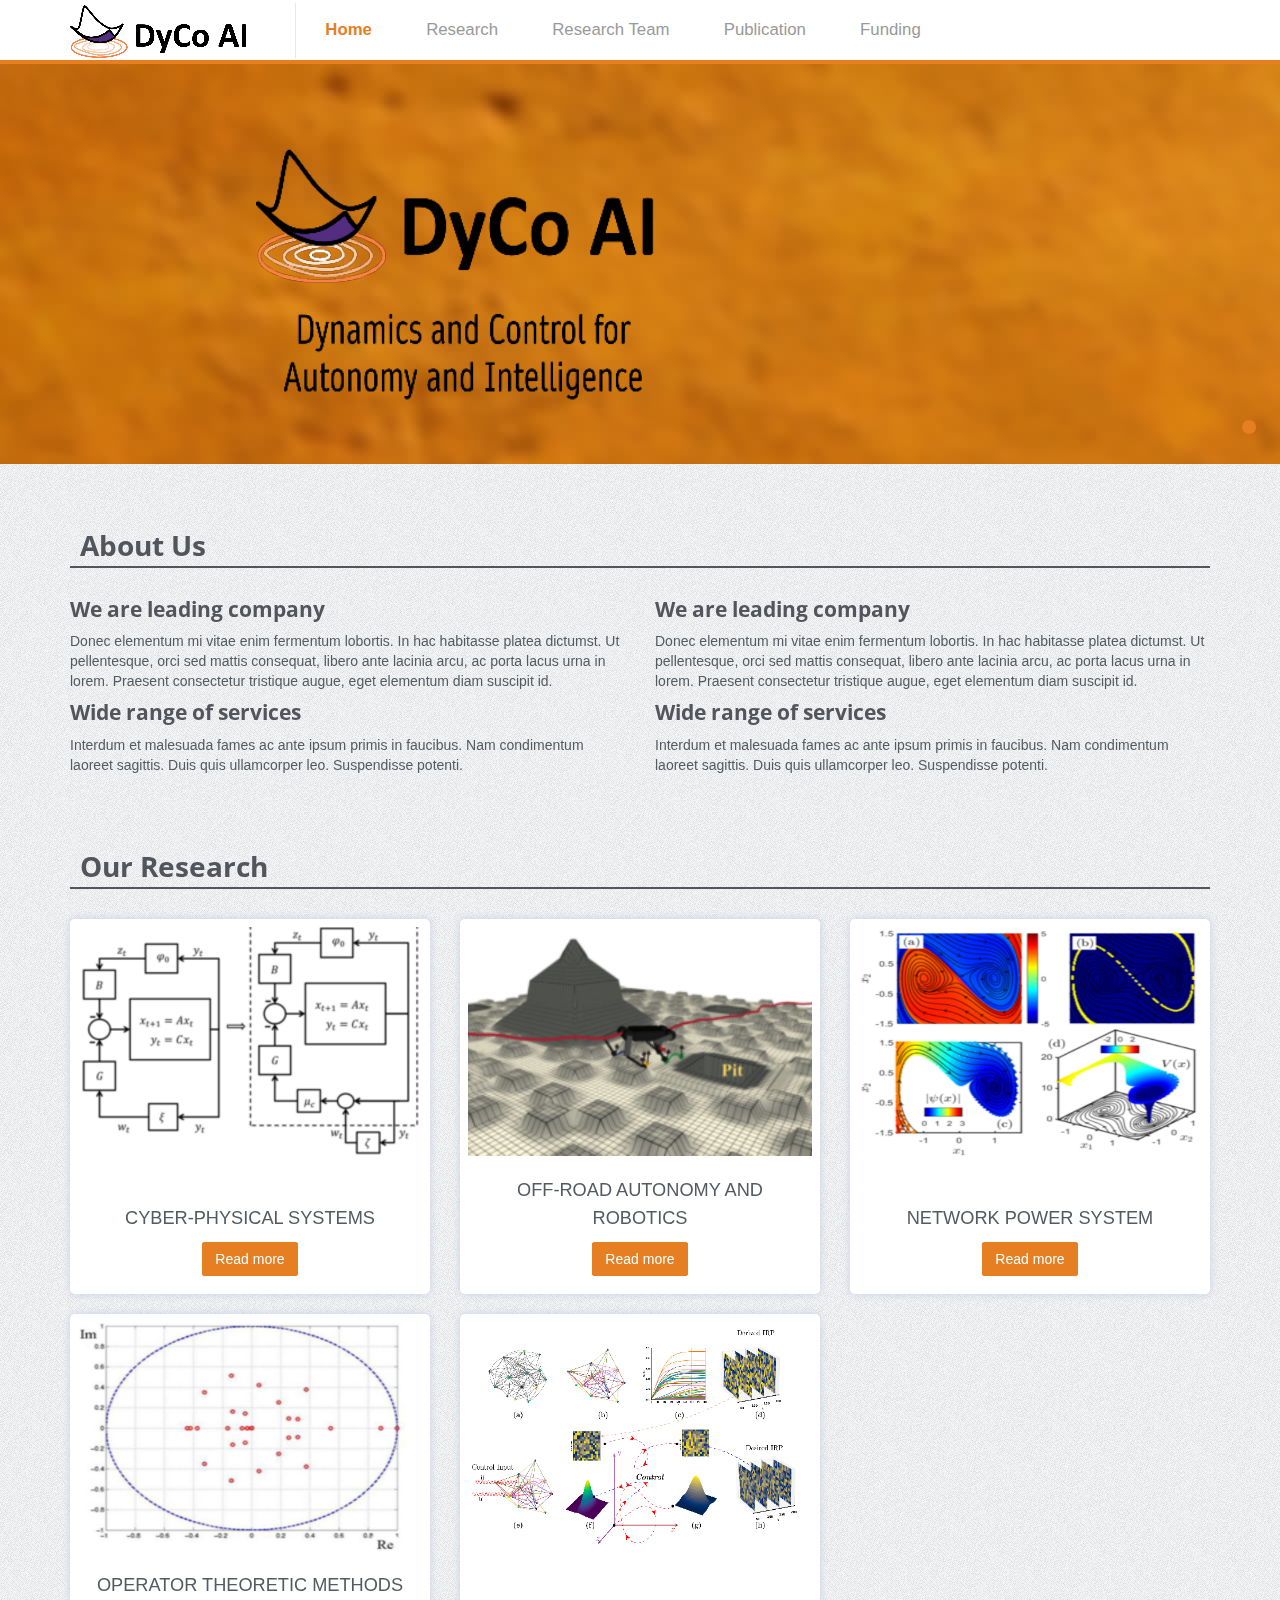
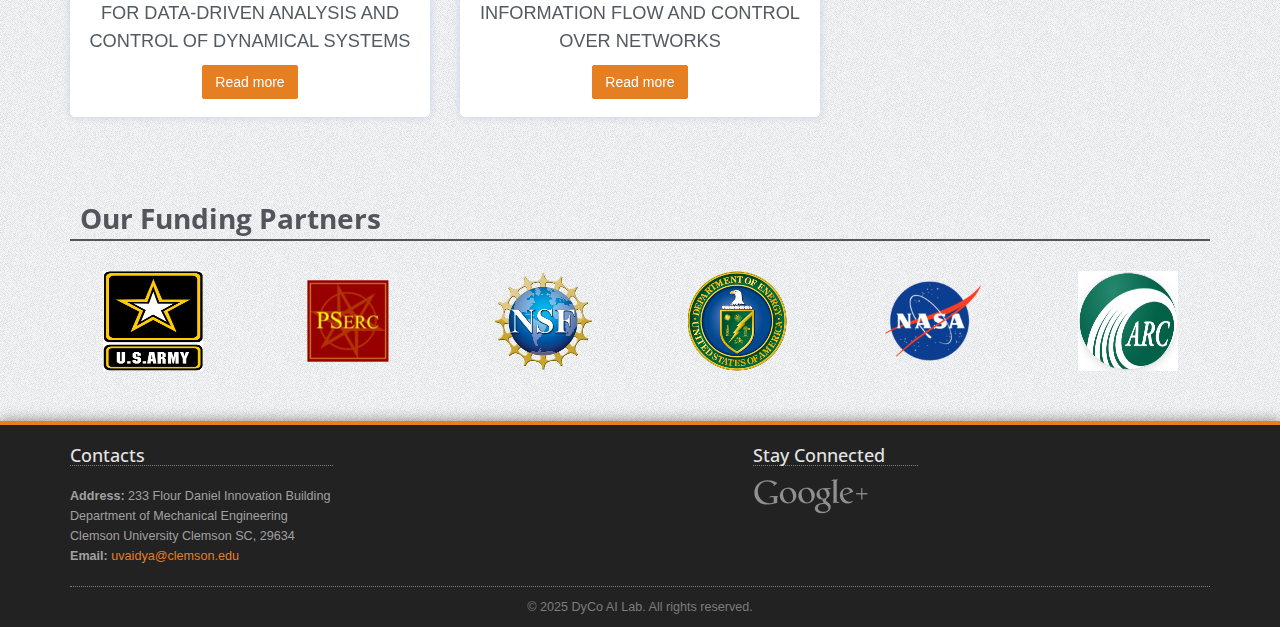
==== commit 8a14df37: "index" ====
--- a/index.html
+++ b/index.html
@@ -78,11 +78,11 @@
         	<div id="sequence">
 				<ul class="sequence-canvas">
 					<!-- Slide 1 -->
-					<li class="bg4">
+					<li class="bg8">
 						<!-- Slide Title -->
-						<h2 class="title">Slide Title 1</h2>
+						<!-- <h2 class="title">Slide Title 1</h2> -->
 						<!-- Slide Text -->
-						<h3 class="subtitle">msg</h3>
+						<!--<h3 class="subtitle">msg</h3>-->
 						<!-- Slide Image -->
 						<img class="slide-img" src="img/homepage-slider/slider-1.png" alt="Slide 1" />
 					</li>
--- a/css/main-orange.css
+++ b/css/main-orange.css
@@ -2130,7 +2130,7 @@
   max-width: 45% !important;
 }
 .animate-in .slide-img {
-  left: 55%;
+  left: 20%;
   -webkit-opacity: 1;
   -moz-opacity: 1;
   opacity: 1;
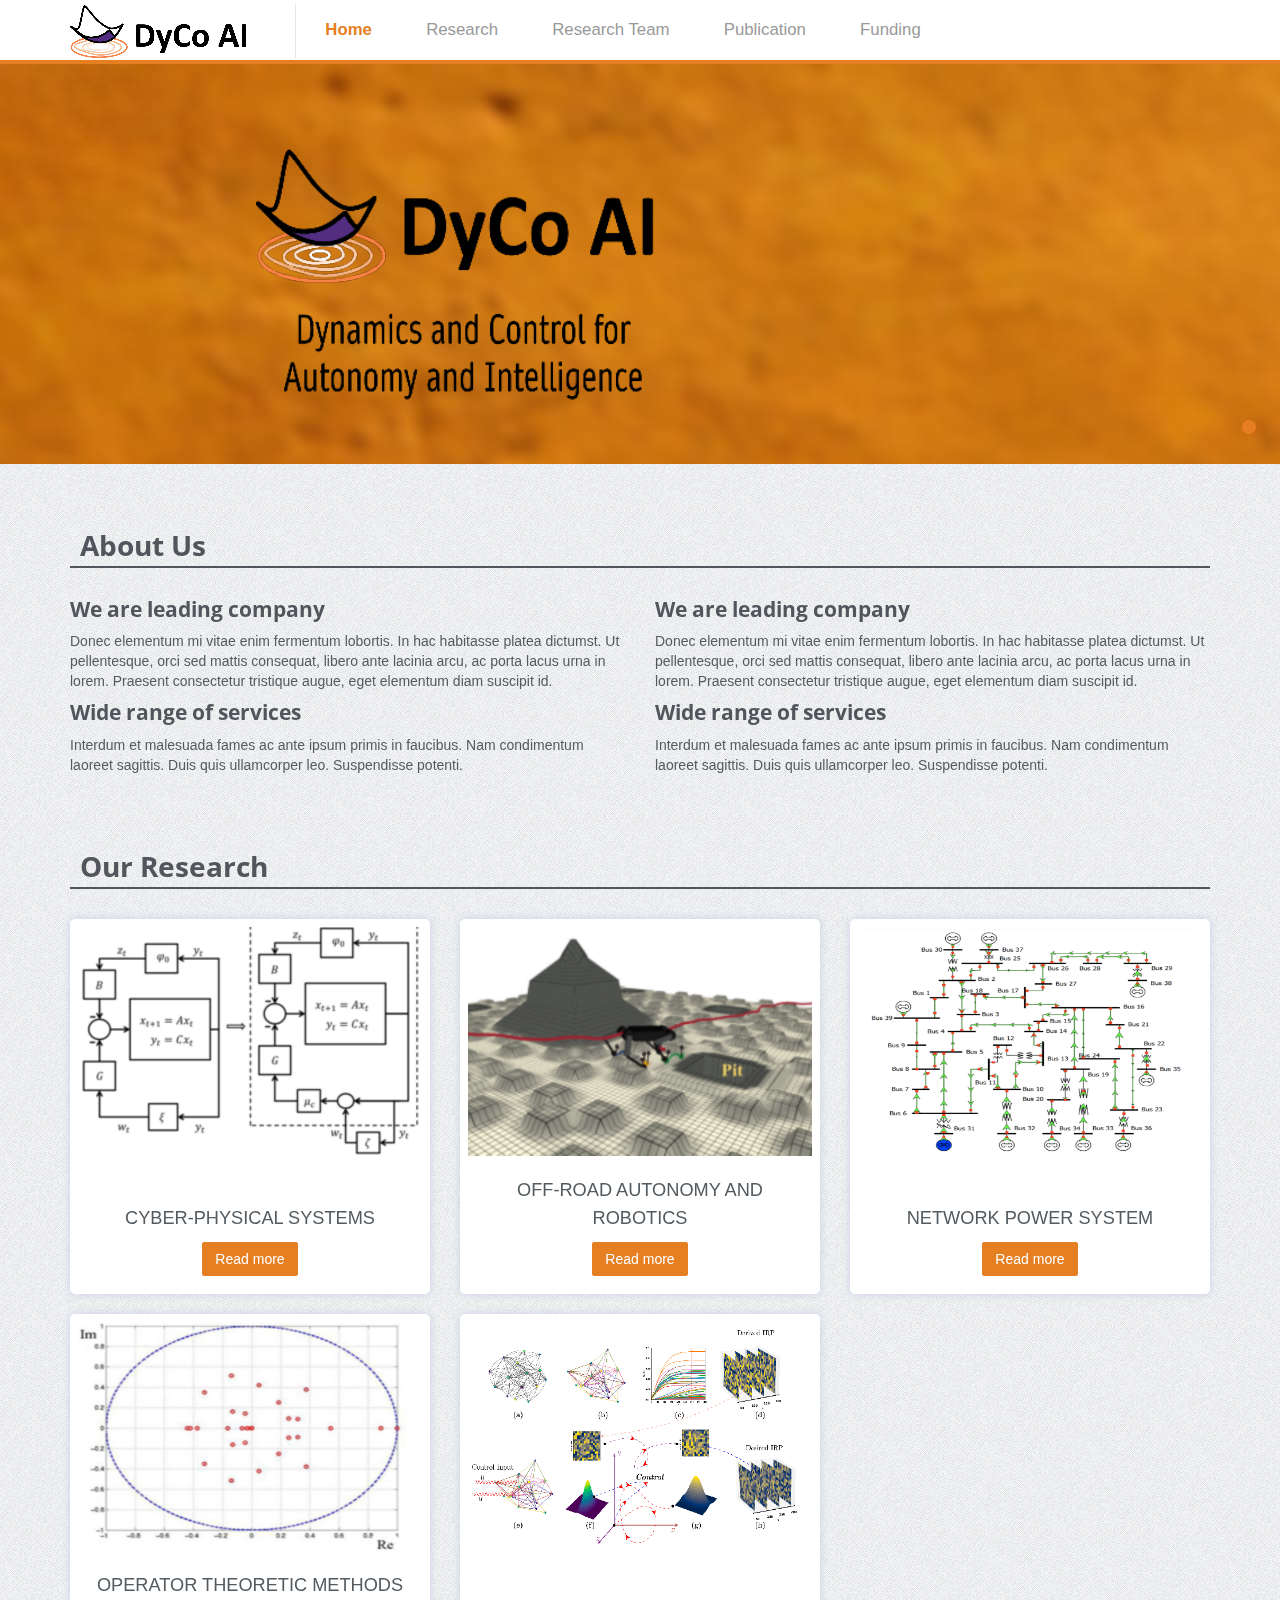
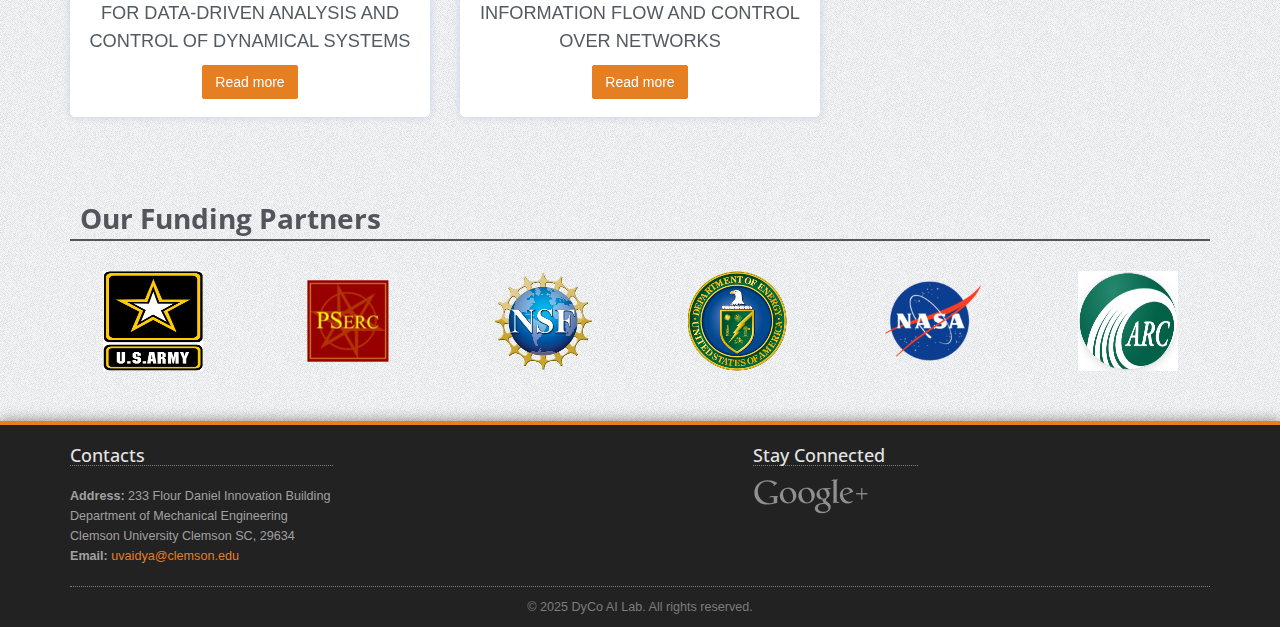
==== commit e29e191c: "index and project detail-3" ====
--- a/index.html
+++ b/index.html
@@ -226,7 +226,7 @@
 					<div class="col-md-4 col-sm-6">
 						<div class="portfolio-item">
 							<div class="portfolio-image">
-								<a href="page-portfolio-item.html"><img src="img/Resize_image/Research_detail_3.png" alt="Project Name"></a>
+								<a href="page-portfolio-item.html"><img src="img/Resize_image/power_system/Research_detail_3.png" alt="Project Name"></a>
 							</div>
 							<div class="portfolio-info">
 								<ul>
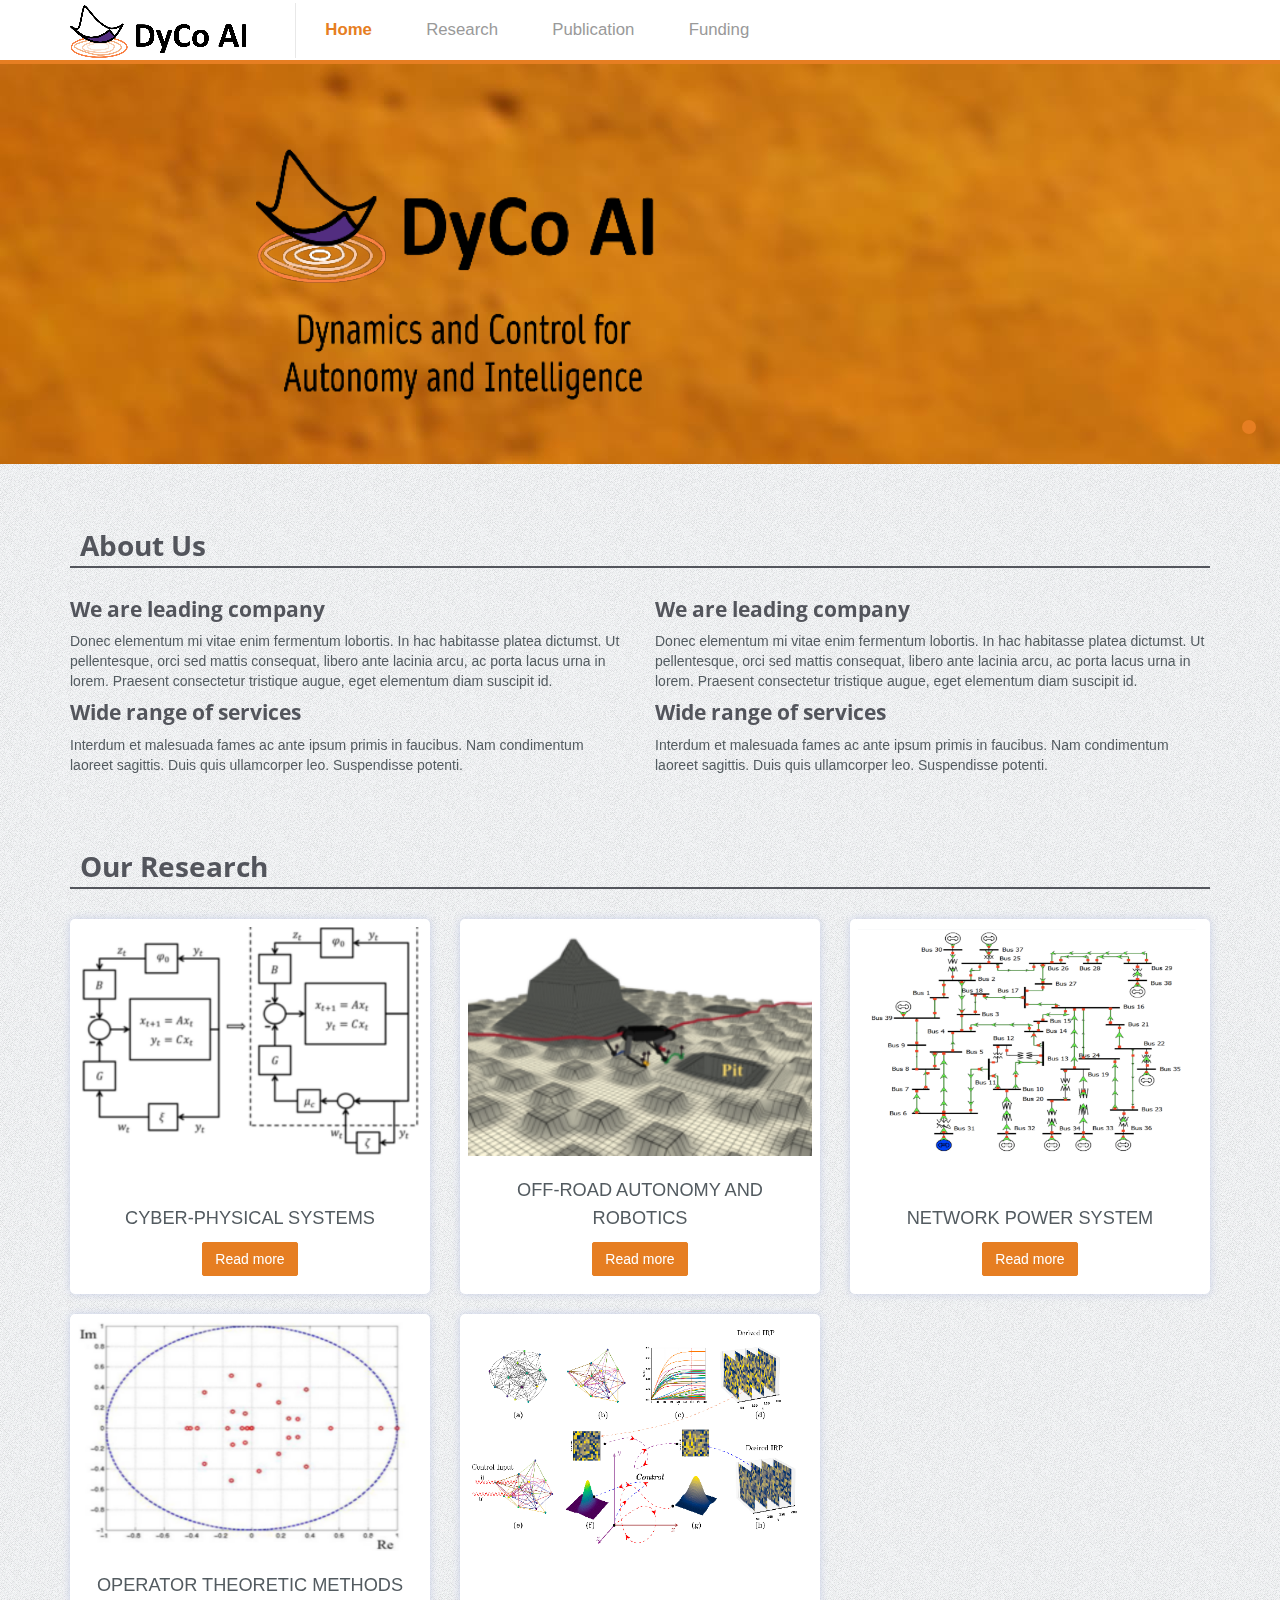
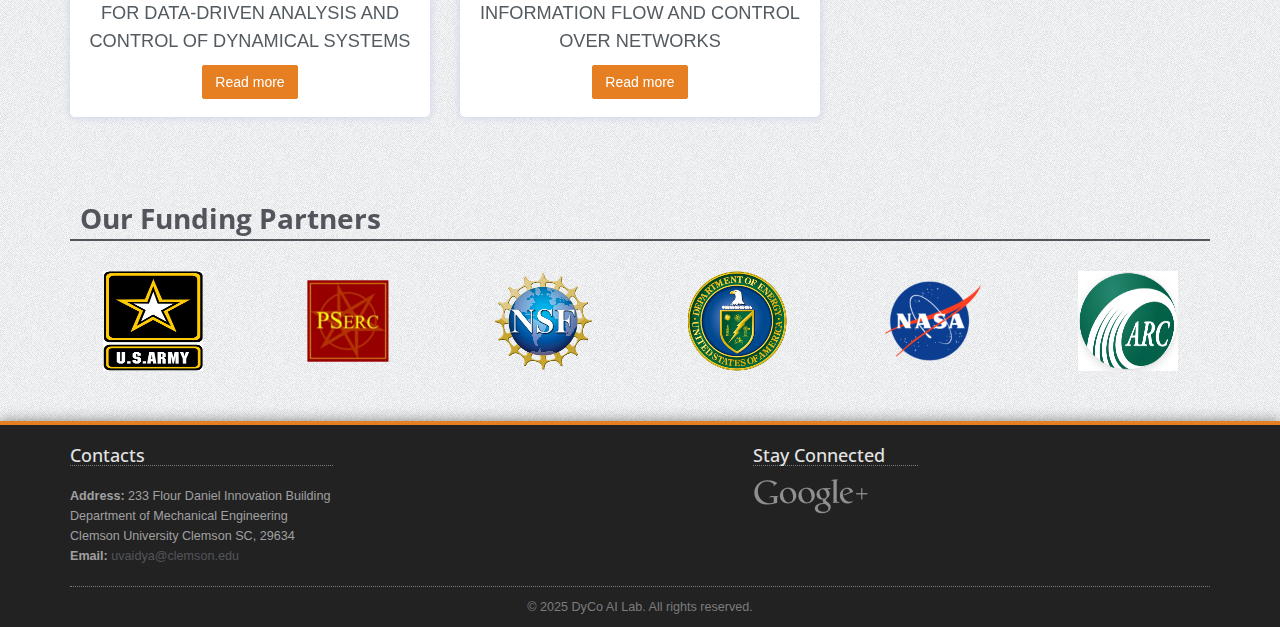
==== commit 48184854: "new publication page" ====
--- a/index.html
+++ b/index.html
@@ -58,9 +58,9 @@
 						<li>
 							<a href="page-Research.html">Research</a>
 						</li>
-						<li>
+						<!--<li>
 							<a href="page-research-team.html">Research Team </a>
-						</li>
+						</li>-->
 						<li>
 							<a href="page-publication.html">Publication </a>
 						</li>
@@ -195,7 +195,7 @@
                     <div class="col-md-4 col-sm-6">
 						<div class="portfolio-item">
 							<div class="portfolio-image">
-								<a href="page-portfolio-item.html"><img src="img/Resize_image/Research_detail_1.jpg" alt="Project Name"></a>
+								<a href="page-portfolio-item.html"><img src="img/Resize_image/cyber_physical_system/Research_detail_1.jpg" alt="Project Name"></a>
 							</div>
 							<div class="portfolio-info">
 								<ul>
@@ -209,7 +209,7 @@
 					<div class="col-md-4 col-sm-6">
 						<div class="portfolio-item">
 							<div class="portfolio-image">
-								<a href="page-portfolio-item.html"><img src="img/Resize_image/Research_detail_2.jpg" alt="Project Name"></a>
+								<a href="page-portfolio-item.html"><img src="img/Resize_image/off_road_autonomy/Research_detail_2.jpg" alt="Project Name"></a>
 							</div>
 							<div class="portfolio-info">
 								<ul>
@@ -240,7 +240,7 @@
 					<div class="col-md-4 col-sm-6">
 						<div class="portfolio-item">
 							<div class="portfolio-image">
-								<a href="page-portfolio-item.html"><img src="img/Resize_image/Research_detail_4.png" alt="Project Name"></a>
+								<a href="page-portfolio-item.html"><img src="img/Resize_image/operator_theoretic_methods/Research_detail_4.png" alt="Project Name"></a>
 							</div>
 							<div class="portfolio-info">
 								<ul>
@@ -254,7 +254,7 @@
 					<div class="col-md-4 col-sm-6">
 						<div class="portfolio-item">
 							<div class="portfolio-image">
-								<a href="page-portfolio-item.html"><img src="img/Resize_image/Research_detail_5.png" alt="Project Name"></a>
+								<a href="page-portfolio-item.html"><img src="img/Resize_image/information_flow/Research_detail_5.png" alt="Project Name"></a>
 							</div>
 							<div class="portfolio-info">
 								<ul>
--- a/css/main-orange.css
+++ b/css/main-orange.css
@@ -98,7 +98,7 @@
   margin-bottom: 10px;
 }
 a {
-  color: #e67e22;
+  color: #53555c;
 }
 a:hover {
   color: #924d10;
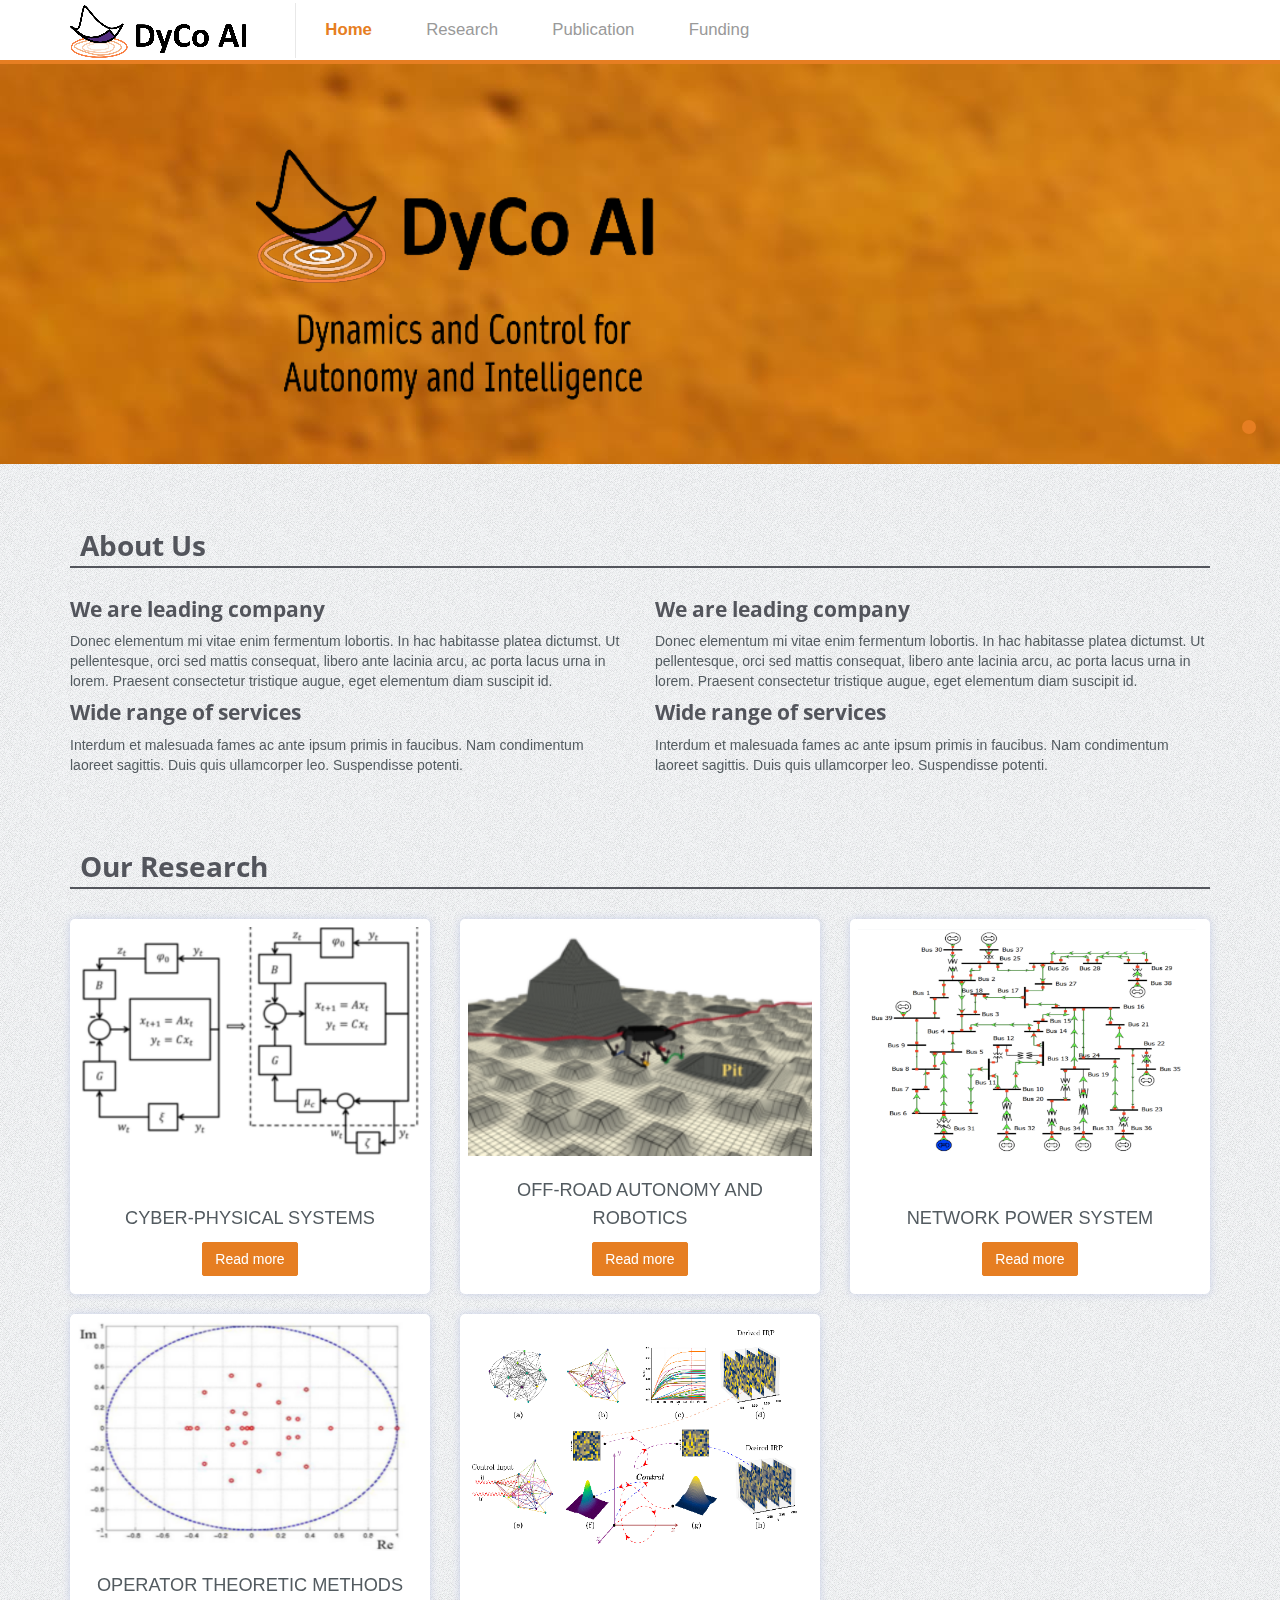
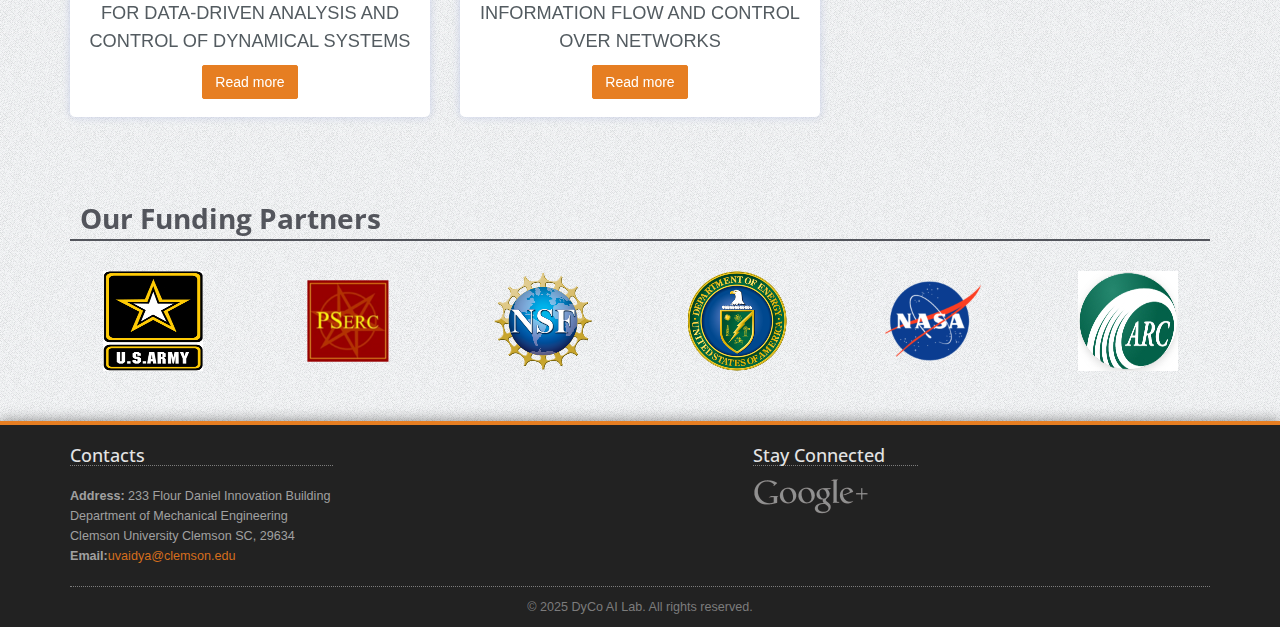
==== commit 5f8114dc: "css changes" ====
--- a/index.html
+++ b/index.html
@@ -302,7 +302,7 @@
 							Clemson SC, 29634<br/>
 	        			<!--	<b>Phone:</b> +44 123 654321<br/>
 	        				<b>Fax:</b> +44 123 654321<br/>-->
-	        				<b>Email:</b> <a>uvaidya@clemson.edu</a>
+	        				<b>Email:</b><a style="color: #D56E1D;">uvaidya@clemson.edu</a>
 		    		</div>
 		
 		    		<div class="col-footer col-md-4 col-xs-6">
--- a/css/main-orange.css
+++ b/css/main-orange.css
@@ -98,10 +98,10 @@
   margin-bottom: 10px;
 }
 a {
-  color: #53555c;
+  color: #210f4d;
 }
 a:hover {
-  color: #924d10;
+  color: #210f4d ;
 }
 /*--------------------------------------------------------------------------
 +	Services Style
@@ -1689,8 +1689,8 @@
 +	Breadcrumbs Section Style
 --------------------------------------------------------------------------*/
 .section-breadcrumbs {
-  background: #222;
-  background: rgba(34, 34, 34, 0.8);
+  background: #200648 ;
+  background: rgba(32, 6, 72);
   margin-bottom: 10px;
 }
 .section-breadcrumbs h1 {
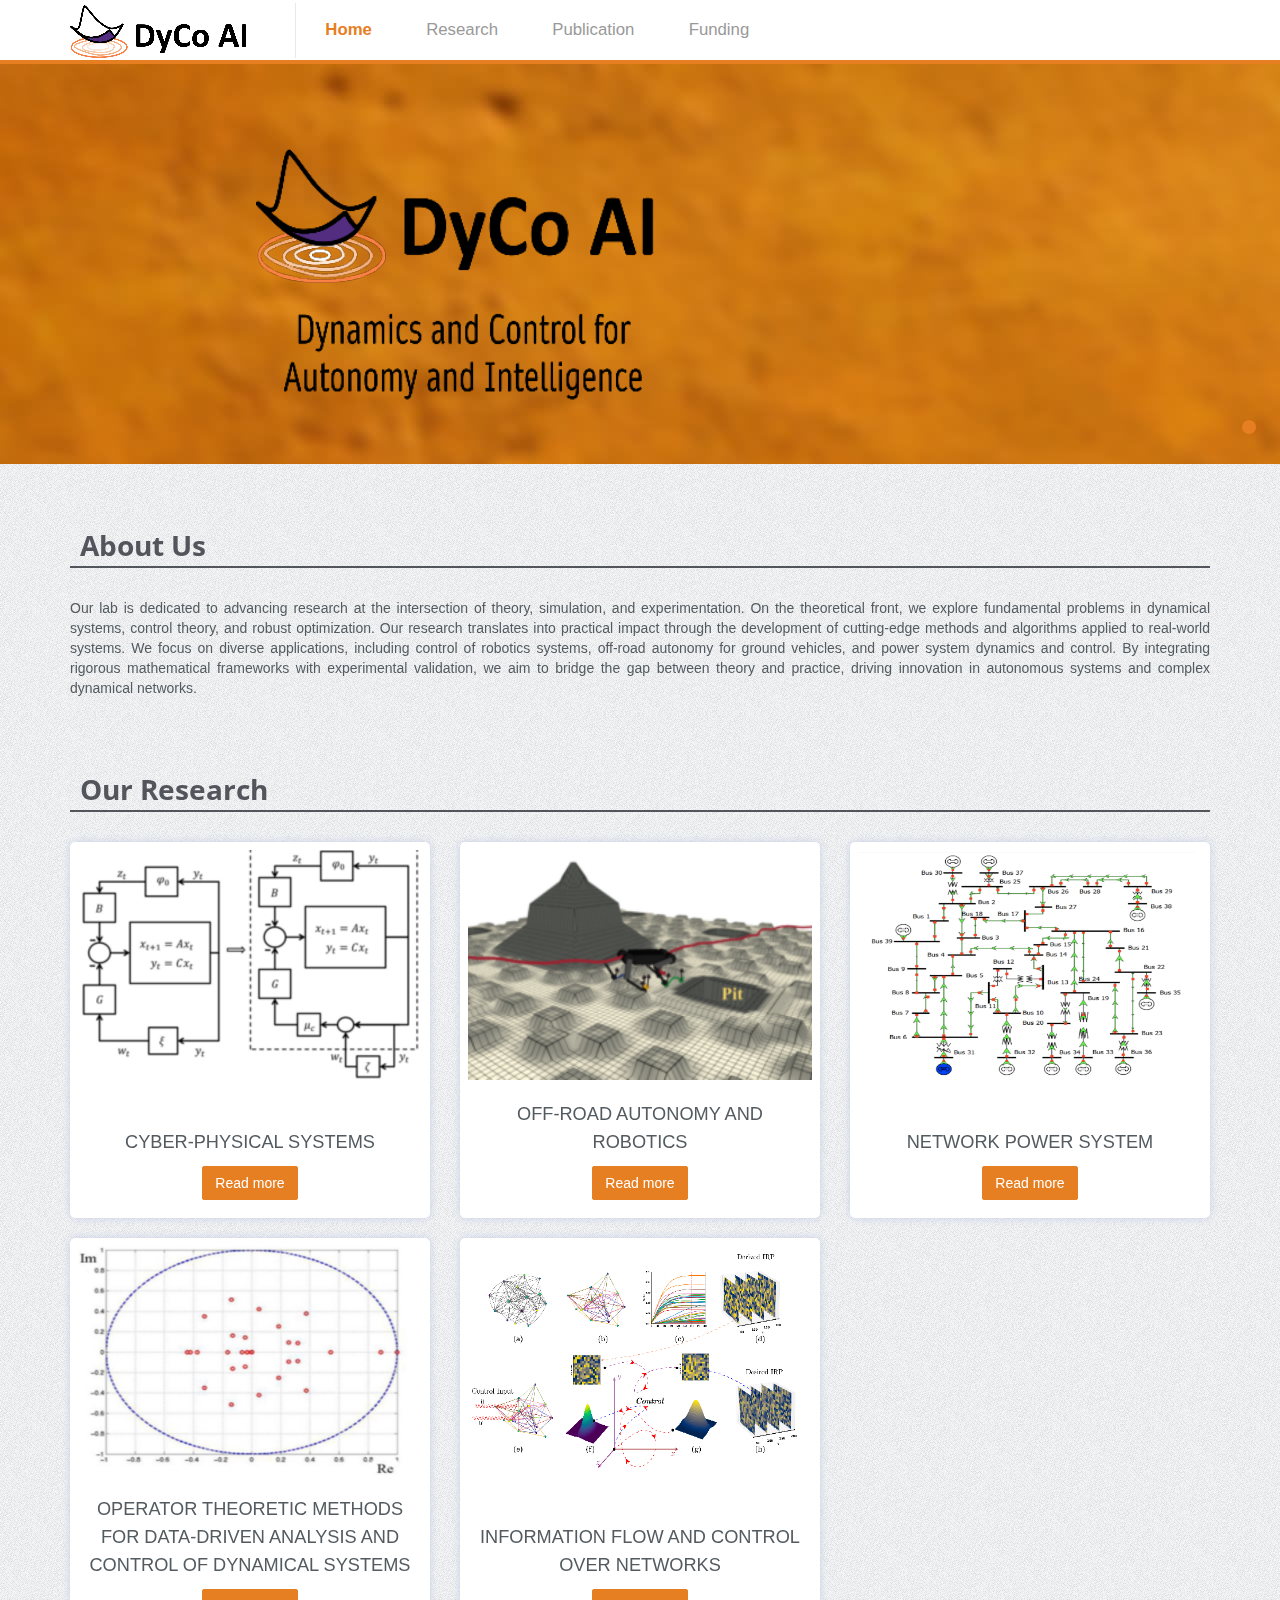
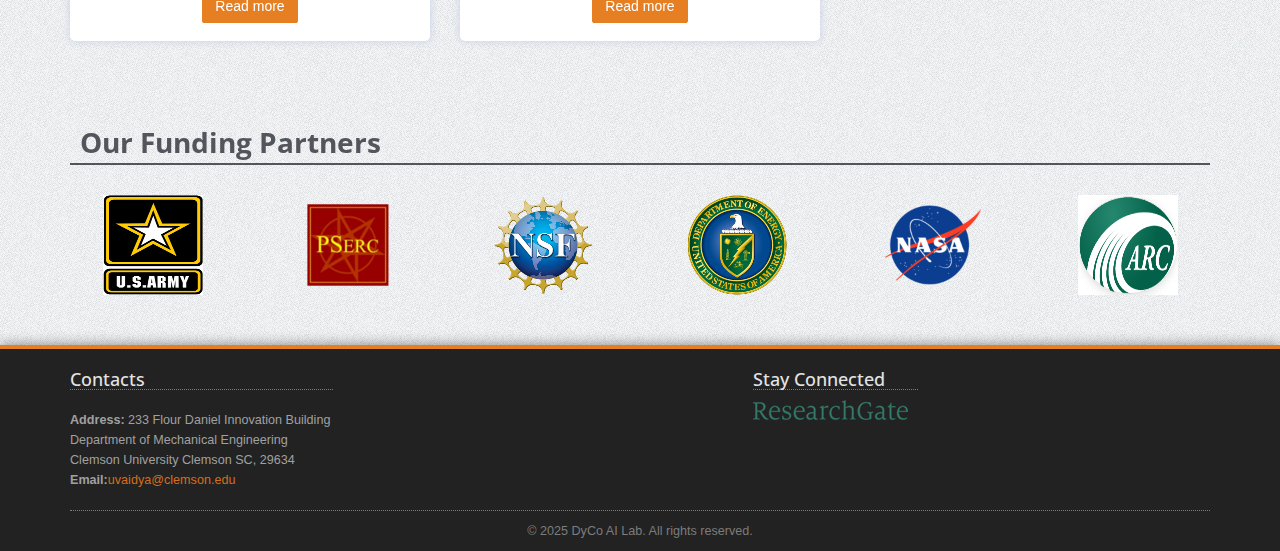
==== commit 6d4730a1: "About Us has added on index page" ====
--- a/index.html
+++ b/index.html
@@ -152,7 +152,16 @@
 				<h2>About Us</h2>
 				<div class="row">
 					
-                    <div class="col-sm-6">
+                    <div class="col-sm-12">
+						
+						<p class="text-justify">
+							Our lab is dedicated to advancing research at the intersection of theory, simulation, and experimentation. On the theoretical front, we explore fundamental problems in dynamical systems, control theory, and robust optimization. Our research translates into practical impact through the development of cutting-edge methods and algorithms applied to real-world systems.
+
+We focus on diverse applications, including control of robotics systems, off-road autonomy for ground vehicles, and power system dynamics and control. By integrating rigorous mathematical frameworks with experimental validation, we aim to bridge the gap between theory and practice, driving innovation in autonomous systems and complex dynamical networks.
+						</p>
+						
+					</div>
+					<!--<div class="col-sm-6">
 						<h3>We are leading company</h3>
 						<p>
 							Donec elementum mi vitae enim fermentum lobortis. In hac habitasse platea dictumst. Ut pellentesque, orci sed mattis consequat, libero ante lacinia arcu, ac porta lacus urna in lorem. Praesent consectetur tristique augue, eget elementum diam suscipit id.
@@ -161,17 +170,7 @@
 						<p>
 							Interdum et malesuada fames ac ante ipsum primis in faucibus. Nam condimentum laoreet sagittis. Duis quis ullamcorper leo. Suspendisse potenti.
 						</p>
-					</div>
-					<div class="col-sm-6">
-						<h3>We are leading company</h3>
-						<p>
-							Donec elementum mi vitae enim fermentum lobortis. In hac habitasse platea dictumst. Ut pellentesque, orci sed mattis consequat, libero ante lacinia arcu, ac porta lacus urna in lorem. Praesent consectetur tristique augue, eget elementum diam suscipit id.
-						</p>
-						<h3>Wide range of services</h3>
-						<p>
-							Interdum et malesuada fames ac ante ipsum primis in faucibus. Nam condimentum laoreet sagittis. Duis quis ullamcorper leo. Suspendisse potenti.
-						</p>
-					</div>
+					</div>-->
 					<!--Video-->
 					<!--
 					<div class="col-sm-6">
--- a/css/main-orange.css
+++ b/css/main-orange.css
@@ -1728,9 +1728,9 @@
   text-align: left;
   text-indent: -9999px;
   display: block;
-  width: 115px;
-  height: 40px;
-  background: url(../img/stay-connected.png);
+  width: 155px;
+  height: 20px;
+  background: url(../img/researchgate.png);
   -webkit-opacity: 0.5;
   -moz-opacity: 0.5;
   opacity: 0.5;
@@ -1752,6 +1752,10 @@
   background-position: -230px 0;
 }
 .footer-stay-connected a.googleplus {
+  background-position: 0 0;
+}
+
+.footer-stay-connected a.rgate {
   background-position: 0 0;
 }
 .footer-stay-connected li {
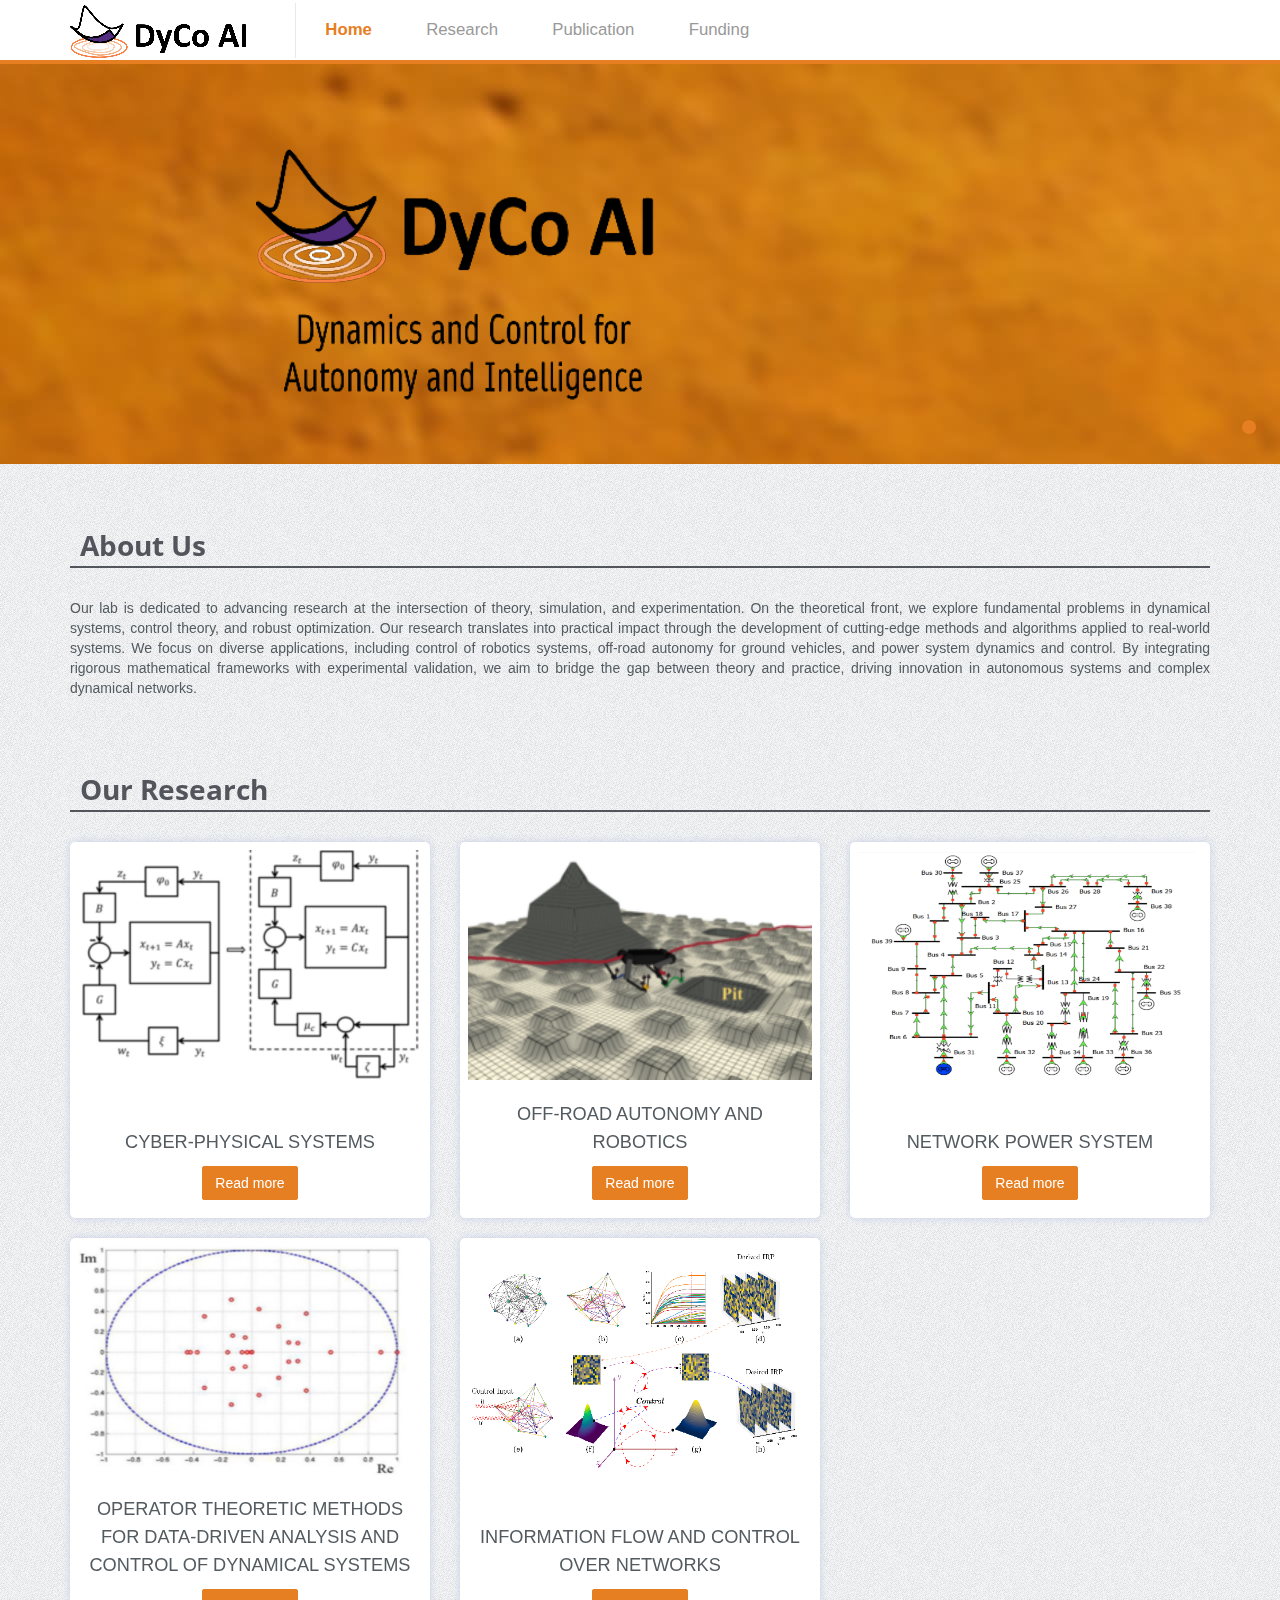
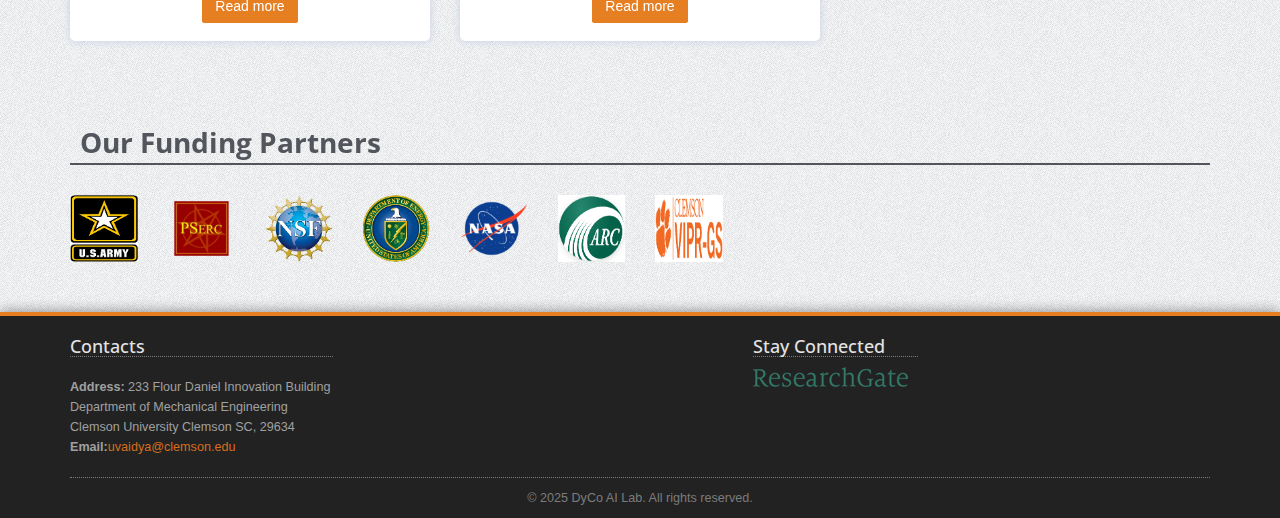
==== commit a46e856e: "Funding partners has added on index page" ====
--- a/index.html
+++ b/index.html
@@ -277,12 +277,13 @@
 	    	<div class="container">
 	    		<h2>Our Funding Partners</h2>
 				<div class="clients-logo-wrapper text-center row">
-					<div class="col-lg-2 col-md-2 col-sm-3 col-xs-6"><a href="#"><img src="img/logos/FP_1.jpg" alt="Client Name"></a></div>
-					<div class="col-lg-2 col-md-2 col-sm-3 col-xs-6"><a href="#"><img src="img/logos/FP_2.jpg" alt="Client Name"></a></div>
-					<div class="col-lg-2 col-md-2 col-sm-3 col-xs-6"><a href="#"><img src="img/logos/FP_3.jpg" alt="Client Name"></a></div>
-					<div class="col-lg-2 col-md-2 col-sm-3 col-xs-6"><a href="#"><img src="img/logos/FP_4.jpg" alt="Client Name"></a></div>
-					<div class="col-lg-2 col-md-2 col-sm-3 col-xs-6"><a href="#"><img src="img/logos/FP_5.jpg" alt="Client Name"></a></div>
-					<div class="col-lg-2 col-md-2 col-sm-3 col-xs-6"><a href="#"><img src="img/logos/FP_6.jpg" alt="Client Name"></a></div>
+					<div class="col-lg-1 col-md-1 col-sm-3 col-xs-6"><a href="#"><img src="img/logos/FP_1.jpg" alt="Client Name"></a></div>
+					<div class="col-lg-1 col-md-1 col-sm-3 col-xs-6"><a href="#"><img src="img/logos/FP_2.jpg" alt="Client Name"></a></div>
+					<div class="col-lg-1 col-md-1 col-sm-3 col-xs-6"><a href="#"><img src="img/logos/FP_3.jpg" alt="Client Name"></a></div>
+					<div class="col-lg-1 col-md-1 col-sm-3 col-xs-6"><a href="#"><img src="img/logos/FP_4.jpg" alt="Client Name"></a></div>
+					<div class="col-lg-1 col-md-1 col-sm-3 col-xs-6"><a href="#"><img src="img/logos/FP_5.jpg" alt="Client Name"></a></div>
+					<div class="col-lg-1 col-md-1 col-sm-3 col-xs-6"><a href="#"><img src="img/logos/FP_6.jpg" alt="Client Name"></a></div>
+					<div class="col-lg-1 col-md-1 col-sm-3 col-xs-6"><a href="#"><img src="img/logos/PF_8.png" alt="Client Name"></a></div>
 				</div>
 			</div>
 	    </div>
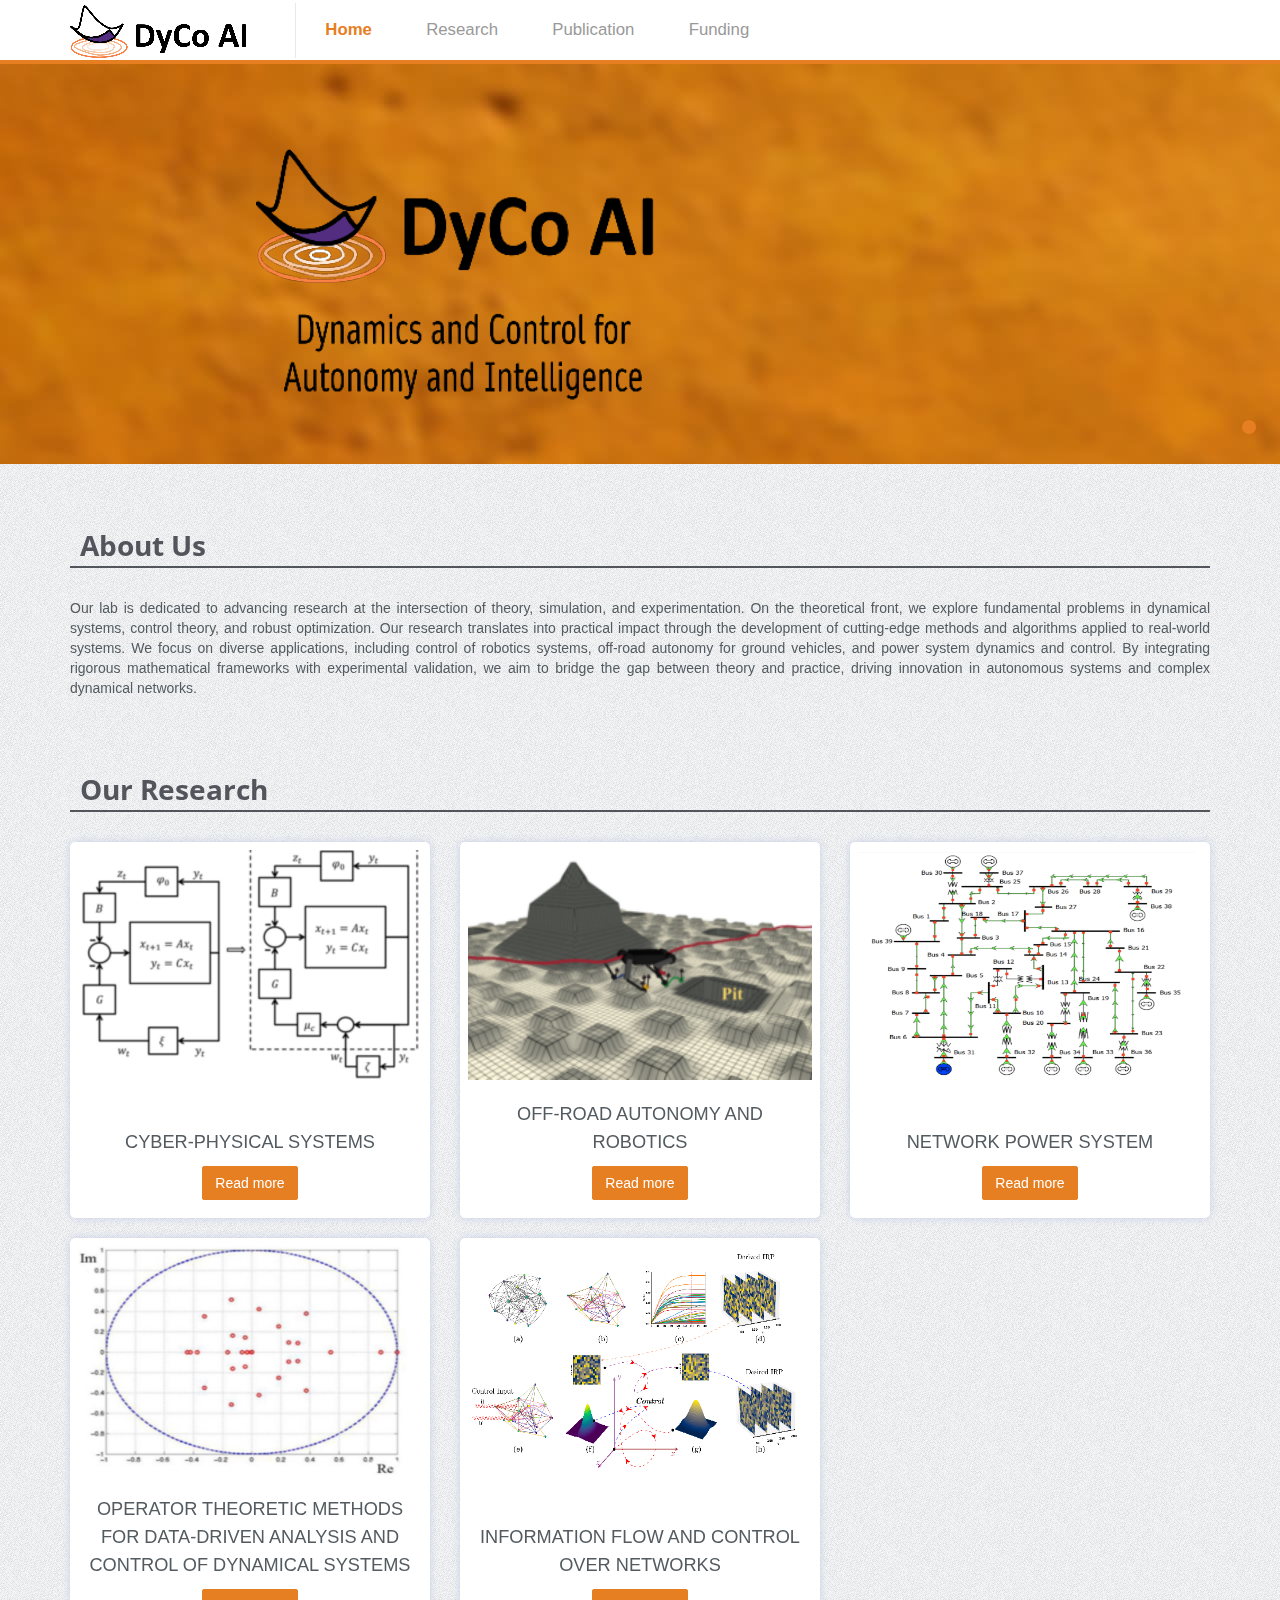
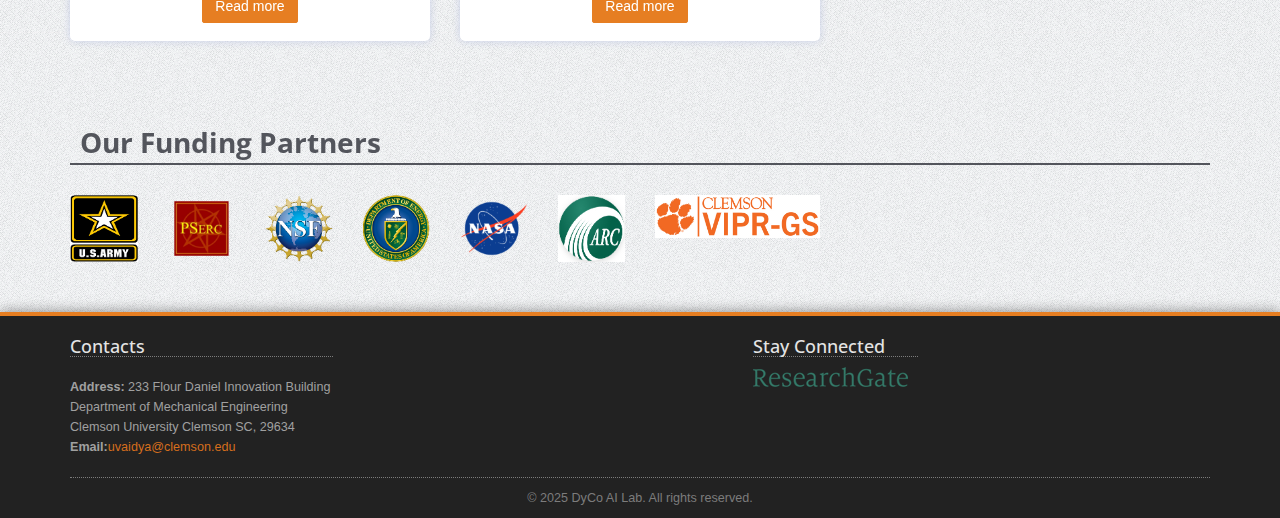
==== commit 5572a8f3: "updated project links and funding partners" ====
--- a/index.html
+++ b/index.html
@@ -194,7 +194,7 @@
                     <div class="col-md-4 col-sm-6">
 						<div class="portfolio-item">
 							<div class="portfolio-image">
-								<a href="page-portfolio-item.html"><img src="img/Resize_image/cyber_physical_system/Research_detail_1.jpg" alt="Project Name"></a>
+								<a href="page-project-details-1.html"><img src="img/Resize_image/cyber_physical_system/Research_detail_1.jpg" alt="Project Name"></a>
 							</div>
 							<div class="portfolio-info">
 								<ul>
@@ -208,7 +208,7 @@
 					<div class="col-md-4 col-sm-6">
 						<div class="portfolio-item">
 							<div class="portfolio-image">
-								<a href="page-portfolio-item.html"><img src="img/Resize_image/off_road_autonomy/Research_detail_2.jpg" alt="Project Name"></a>
+								<a href="page-project-details-2.html"><img src="img/Resize_image/off_road_autonomy/Research_detail_2.jpg" alt="Project Name"></a>
 							</div>
 							<div class="portfolio-info">
 								<ul>
@@ -225,7 +225,7 @@
 					<div class="col-md-4 col-sm-6">
 						<div class="portfolio-item">
 							<div class="portfolio-image">
-								<a href="page-portfolio-item.html"><img src="img/Resize_image/power_system/Research_detail_3.png" alt="Project Name"></a>
+								<a href="page-project-details-3.html"><img src="img/Resize_image/power_system/Research_detail_3.png" alt="Project Name"></a>
 							</div>
 							<div class="portfolio-info">
 								<ul>
@@ -239,7 +239,7 @@
 					<div class="col-md-4 col-sm-6">
 						<div class="portfolio-item">
 							<div class="portfolio-image">
-								<a href="page-portfolio-item.html"><img src="img/Resize_image/operator_theoretic_methods/Research_detail_4.png" alt="Project Name"></a>
+								<a href="page-project-details-4.html"><img src="img/Resize_image/operator_theoretic_methods/Research_detail_4.png" alt="Project Name"></a>
 							</div>
 							<div class="portfolio-info">
 								<ul>
@@ -253,7 +253,7 @@
 					<div class="col-md-4 col-sm-6">
 						<div class="portfolio-item">
 							<div class="portfolio-image">
-								<a href="page-portfolio-item.html"><img src="img/Resize_image/information_flow/Research_detail_5.png" alt="Project Name"></a>
+								<a href="page-project-details-5.html"><img src="img/Resize_image/information_flow/Research_detail_5.png" alt="Project Name"></a>
 							</div>
 							<div class="portfolio-info">
 								<ul>
@@ -283,7 +283,7 @@
 					<div class="col-lg-1 col-md-1 col-sm-3 col-xs-6"><a href="#"><img src="img/logos/FP_4.jpg" alt="Client Name"></a></div>
 					<div class="col-lg-1 col-md-1 col-sm-3 col-xs-6"><a href="#"><img src="img/logos/FP_5.jpg" alt="Client Name"></a></div>
 					<div class="col-lg-1 col-md-1 col-sm-3 col-xs-6"><a href="#"><img src="img/logos/FP_6.jpg" alt="Client Name"></a></div>
-					<div class="col-lg-1 col-md-1 col-sm-3 col-xs-6"><a href="#"><img src="img/logos/PF_8.png" alt="Client Name"></a></div>
+					<div class="col-lg-2 col-md-1 col-sm-3 col-xs-6"><a href="#"><img src="img/logos/PF_8.jpg" alt="Client Name"></a></div>
 				</div>
 			</div>
 	    </div>
